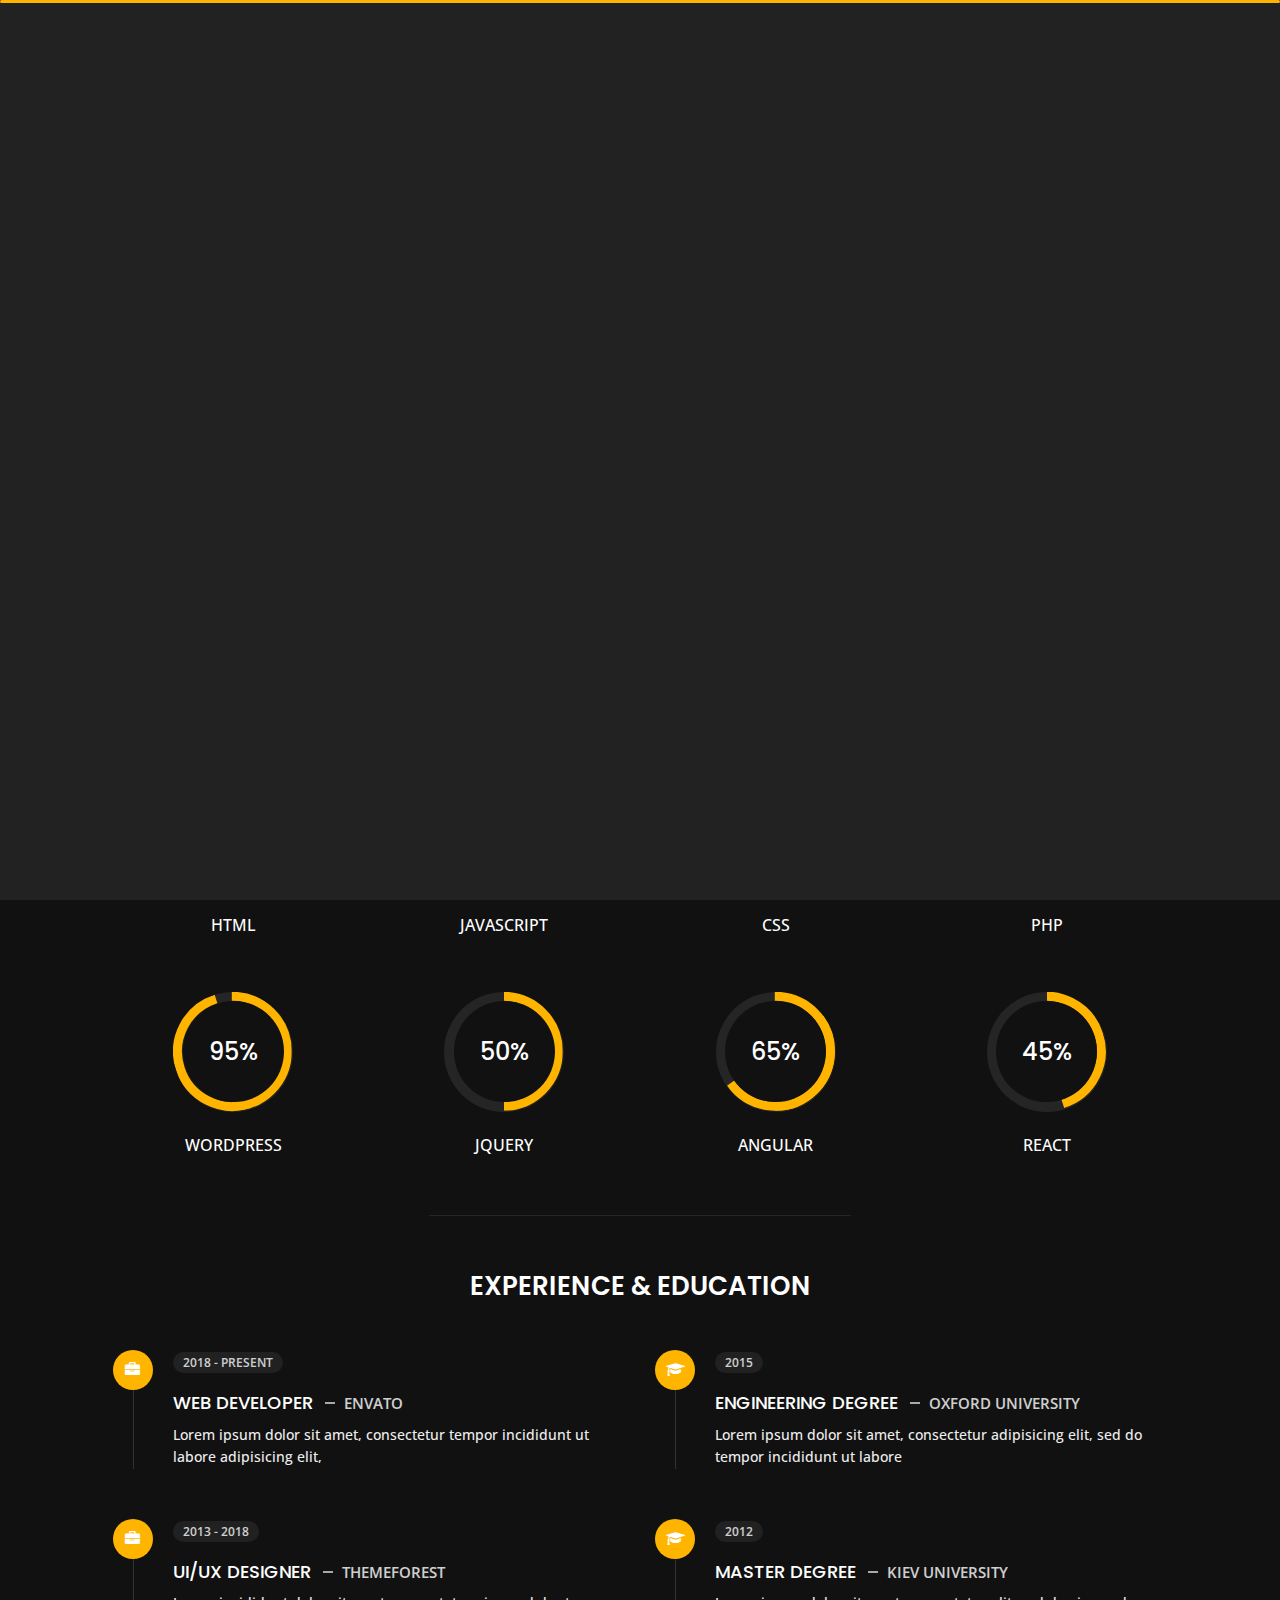
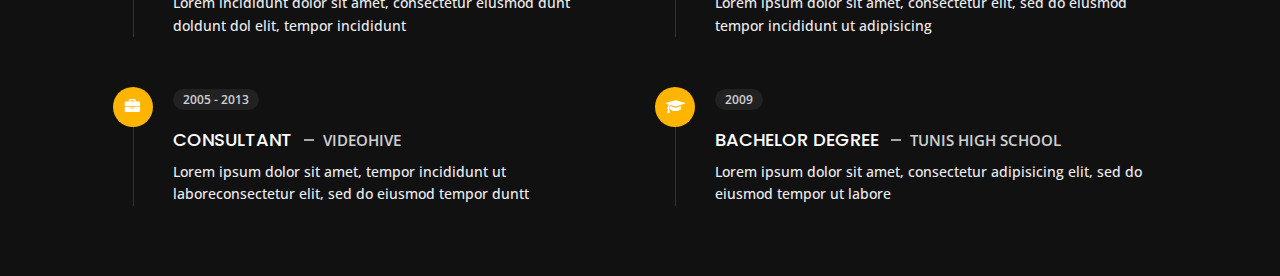
==== about.html @ 6a2c7596 "Add files via upload" ====
<!DOCTYPE html>
<html lang="en">


<head>
    <meta charset="utf-8">
    <title>About Personal Portfolio</title>
    <meta name="viewport" content="width=device-width, initial-scale=1">

    <!-- Template Google Fonts -->
    <link href="https://fonts.googleapis.com/css?family=Poppins:400,400i,500,500i,600,600i,700,700i,800,800i,900,900i" rel="stylesheet">
    <link href="https://fonts.googleapis.com/css?family=Open+Sans:300,400,400i,600,600i,700" rel="stylesheet">

    <!-- Template CSS Files -->
    <link href="css/bootstrap.min.css" rel="stylesheet">
    <link href="css/preloader.min.css" rel="stylesheet">
    <link href="css/circle.css" rel="stylesheet">
    <link href="css/font-awesome.min.css" rel="stylesheet">
    <link href="css/fm.revealator.jquery.min.css" rel="stylesheet">
    <link href="css/style.css" rel="stylesheet">

    <!-- CSS Skin File -->
    <link href="css/skins/yellow.css" rel="stylesheet">

    <!-- Live Style Switcher - demo only -->
    <link rel="alternate stylesheet" type="text/css" title="blue" href="css/skins/blue.css" />
    <link rel="alternate stylesheet" type="text/css" title="green" href="css/skins/green.css" />
    <link rel="alternate stylesheet" type="text/css" title="yellow" href="css/skins/yellow.css" />
    <link rel="alternate stylesheet" type="text/css" title="blueviolet" href="css/skins/blueviolet.css" />
    <link rel="alternate stylesheet" type="text/css" title="goldenrod" href="css/skins/goldenrod.css" />
    <link rel="alternate stylesheet" type="text/css" title="magenta" href="css/skins/magenta.css" />
    <link rel="alternate stylesheet" type="text/css" title="orange" href="css/skins/orange.css" />
    <link rel="alternate stylesheet" type="text/css" title="purple" href="css/skins/purple.css" />
    <link rel="alternate stylesheet" type="text/css" title="red" href="css/skins/red.css" />
    <link rel="alternate stylesheet" type="text/css" title="yellowgreen" href="css/skins/yellowgreen.css" />
    <link rel="stylesheet" type="text/css" href="css/styleswitcher.css" />

    <!-- Modernizr JS File -->
    <script src="js/modernizr.custom.js"></script>
</head>

<body class="about">
<!-- Live Style Switcher Starts - demo only -->
<div id="switcher" class="">
    <div class="content-switcher">
        <h4>STYLE SWITCHER</h4>
        <ul>
            <li>
                <a href="#" onclick="setActiveStyleSheet('purple');" title="purple" class="color"><img src="img/styleswitcher/purple.png" alt="purple"/></a>
            </li>
            <li>
                <a href="#" onclick="setActiveStyleSheet('red');" title="red" class="color"><img src="img/styleswitcher/red.png" alt="red"/></a>
            </li>
            <li>
                <a href="#" onclick="setActiveStyleSheet('blueviolet');" title="blueviolet" class="color"><img src="img/styleswitcher/blueviolet.png" alt="blueviolet"/></a>
            </li>
            <li>
                <a href="#" onclick="setActiveStyleSheet('blue');" title="blue" class="color"><img src="img/styleswitcher/blue.png" alt="blue"/></a>
            </li>
            <li>
                <a href="#" onclick="setActiveStyleSheet('goldenrod');" title="goldenrod" class="color"><img src="img/styleswitcher/goldenrod.png" alt="goldenrod"/></a>
            </li>
            <li>
                <a href="#" onclick="setActiveStyleSheet('magenta');" title="magenta" class="color"><img src="img/styleswitcher/magenta.png" alt="magenta"/></a>
            </li>
            <li>
                <a href="#" onclick="setActiveStyleSheet('yellowgreen');" title="yellowgreen" class="color"><img src="img/styleswitcher/yellowgreen.png" alt="yellowgreen"/></a>
            </li>
            <li>
                <a href="#" onclick="setActiveStyleSheet('orange');" title="orange" class="color"><img src="img/styleswitcher/orange.png" alt="orange"/></a>
            </li>
            <li>
                <a href="#" onclick="setActiveStyleSheet('green');" title="green" class="color"><img src="img/styleswitcher/green.png" alt="green"/></a>
            </li>
            <li>
                <a href="#" onclick="setActiveStyleSheet('yellow');" title="yellow" class="color"><img src="img/styleswitcher/yellow.png" alt="yellow"/></a>
            </li>
        </ul>

        <div id="hideSwitcher">&times;</div>
    </div>

</div>
<div id="showSwitcher" class="styleSecondColor"><i class="fa fa-cog fa-spin"></i></div>
<!-- Live Style Switcher Ends - demo only -->
<!-- Header Starts -->
<header class="header" id="navbar-collapse-toggle">
    <!-- Fixed Navigation Starts -->
    <ul class="icon-menu d-none d-lg-block revealator-slideup revealator-once revealator-delay1">
        <li class="icon-box">
            <i class="fa fa-home"></i>
            <a href="index.html">
                <h2>Home</h2>
            </a>
        </li>
        <li class="icon-box active">
            <i class="fa fa-user"></i>
            <a href="about.html">
                <h2>About</h2>
            </a>
        </li>
        <li class="icon-box">
            <i class="fa fa-briefcase"></i>
            <a href="portfolio.html">
                <h2>Portfolio</h2>
            </a>
        </li>
        <li class="icon-box">
            <i class="fa fa-envelope-open"></i>
            <a href="contact.html">
                <h2>Contact</h2>
            </a>
        </li>
        <li class="icon-box">
            <i class="fa fa-comments"></i>
            <a href="blog.html">
                <h2>Blog</h2>
            </a>
        </li>
    </ul>
    <!-- Fixed Navigation Ends -->
    <!-- Mobile Menu Starts -->
    <nav role="navigation" class="d-block d-lg-none">
        <div id="menuToggle">
            <input type="checkbox" />
            <span></span>
            <span></span>
            <span></span>
            <ul class="list-unstyled" id="menu">
                <li><a href="index.html"><i class="fa fa-home"></i><span>Home</span></a></li>
                <li class="active"><a href="about.html"><i class="fa fa-user"></i><span>About</span></a></li>
                <li><a href="portfolio.html"><i class="fa fa-folder-open"></i><span>Portfolio</span></a></li>
                <li><a href="contact.html"><i class="fa fa-envelope-open"></i><span>Contact</span></a></li>
                <li><a href="blog.html"><i class="fa fa-comments"></i><span>Blog</span></a></li>
            </ul>
        </div>
    </nav>
    <!-- Mobile Menu Ends -->
</header>
<!-- Header Ends -->
<!-- Page Title Starts -->
<section class="title-section text-left text-sm-center revealator-slideup revealator-once revealator-delay1">
    <h1>ABOUT <span>ME</span></h1>
    <span class="title-bg">Resume</span>
</section>
<!-- Page Title Ends -->
<!-- Main Content Starts -->
<section class="main-content revealator-slideup revealator-once revealator-delay1">
    <div class="container">
        <div class="row">
            <!-- Personal Info Starts -->
            <div class="col-12 col-lg-5 col-xl-6">
                <div class="row">
                    <div class="col-12">
                        <h3 class="text-uppercase custom-title mb-0 ft-wt-600">personal infos</h3>
                    </div>
                    <div class="col-12 d-block d-sm-none">
                        <img src="img/img-mobile.jpg" class="img-fluid main-img-mobile" alt="my picture" />
                    </div>
                    <div class="col-6">
                        <ul class="about-list list-unstyled open-sans-font">
                            <li> <span class="title">first name :</span> <span class="value d-block d-sm-inline-block d-lg-block d-xl-inline-block">Steve</span> </li>
                            <li> <span class="title">last name :</span> <span class="value d-block d-sm-inline-block d-lg-block d-xl-inline-block">Milner</span> </li>
                            <li> <span class="title">Age :</span> <span class="value d-block d-sm-inline-block d-lg-block d-xl-inline-block">27 Years</span> </li>
                            <li> <span class="title">Nationality :</span> <span class="value d-block d-sm-inline-block d-lg-block d-xl-inline-block">Tunisian</span> </li>
                            <li> <span class="title">Freelance :</span> <span class="value d-block d-sm-inline-block d-lg-block d-xl-inline-block">Available</span> </li>
                        </ul>
                    </div>
                    <div class="col-6">
                        <ul class="about-list list-unstyled open-sans-font">
                            <li> <span class="title">Address :</span> <span class="value d-block d-sm-inline-block d-lg-block d-xl-inline-block">Tunis</span> </li>
                            <li> <span class="title">phone :</span> <span class="value d-block d-sm-inline-block d-lg-block d-xl-inline-block">+21621184010</span> </li>
                            <li> <span class="title">Email :</span> <span class="value d-block d-sm-inline-block d-lg-block d-xl-inline-block">you@mail.com</span> </li>
                            <li> <span class="title">Skype :</span> <span class="value d-block d-sm-inline-block d-lg-block d-xl-inline-block">steve.milner</span> </li>
                            <li> <span class="title">langages :</span> <span class="value d-block d-sm-inline-block d-lg-block d-xl-inline-block">French, English</span> </li>
                        </ul>
                    </div>
                    <div class="col-12 mt-3">
                        <a href="about.html" class="btn btn-download">Download CV</a>
                    </div>
                </div>
            </div>
            <!-- Personal Info Ends -->
            <!-- Boxes Starts -->
            <div class="col-12 col-lg-7 col-xl-6 mt-5 mt-lg-0">
                <div class="row">
                    <div class="col-6">
                        <div class="box-stats with-margin">
                            <h3 class="poppins-font position-relative">12</h3>
                            <p class="open-sans-font m-0 position-relative text-uppercase">years of <span class="d-block">experience</span></p>
                        </div>
                    </div>
                    <div class="col-6">
                        <div class="box-stats with-margin">
                            <h3 class="poppins-font position-relative">97</h3>
                            <p class="open-sans-font m-0 position-relative text-uppercase">completed <span class="d-block">projects</span></p>
                        </div>
                    </div>
                    <div class="col-6">
                        <div class="box-stats">
                            <h3 class="poppins-font position-relative">81</h3>
                            <p class="open-sans-font m-0 position-relative text-uppercase">Happy<span class="d-block">customers</span></p>
                        </div>
                    </div>
                    <div class="col-6">
                        <div class="box-stats">
                            <h3 class="poppins-font position-relative">53</h3>
                            <p class="open-sans-font m-0 position-relative text-uppercase">awards <span class="d-block">won</span></p>
                        </div>
                    </div>
                </div>
            </div>
            <!-- Boxes Ends -->
        </div>
        <hr class="separator">
        <!-- Skills Starts -->
        <div class="row">
            <div class="col-12">
                <h3 class="text-uppercase pb-4 pb-sm-5 mb-3 mb-sm-0 text-left text-sm-center custom-title ft-wt-600">My Skills</h3>
            </div>
            <div class="col-6 col-md-3 mb-3 mb-sm-5">
                <div class="c100 p25">
                    <span>25%</span>
                    <div class="slice">
                        <div class="bar"></div>
                        <div class="fill"></div>
                    </div>
                </div>
                <h6 class="text-uppercase open-sans-font text-center mt-2 mt-sm-4">html</h6>
            </div>
            <div class="col-6 col-md-3 mb-3 mb-sm-5">
                <div class="c100 p89">
                    <span>89%</span>
                    <div class="slice">
                        <div class="bar"></div>
                        <div class="fill"></div>
                    </div>
                </div>
                <h6 class="text-uppercase open-sans-font text-center mt-2 mt-sm-4">javascript</h6>
            </div>
            <div class="col-6 col-md-3 mb-3 mb-sm-5">
                <div class="c100 p70">
                    <span>70%</span>
                    <div class="slice">
                        <div class="bar"></div>
                        <div class="fill"></div>
                    </div>
                </div>
                <h6 class="text-uppercase open-sans-font text-center mt-2 mt-sm-4">css</h6>
            </div>
            <div class="col-6 col-md-3 mb-3 mb-sm-5">
                <div class="c100 p66">
                    <span>66%</span>
                    <div class="slice">
                        <div class="bar"></div>
                        <div class="fill"></div>
                    </div>
                </div>
                <h6 class="text-uppercase open-sans-font text-center mt-2 mt-sm-4">php</h6>
            </div>
            <div class="col-6 col-md-3 mb-3 mb-sm-5">
                <div class="c100 p95">
                    <span>95%</span>
                    <div class="slice">
                        <div class="bar"></div>
                        <div class="fill"></div>
                    </div>
                </div>
                <h6 class="text-uppercase open-sans-font text-center mt-2 mt-sm-4">wordpress</h6>
            </div>
            <div class="col-6 col-md-3 mb-3 mb-sm-5">
                <div class="c100 p50">
                    <span>50%</span>
                    <div class="slice">
                        <div class="bar"></div>
                        <div class="fill"></div>
                    </div>
                </div>
                <h6 class="text-uppercase open-sans-font text-center mt-2 mt-sm-4">jquery</h6>
            </div>
            <div class="col-6 col-md-3 mb-3 mb-sm-5">
                <div class="c100 p65">
                    <span>65%</span>
                    <div class="slice">
                        <div class="bar"></div>
                        <div class="fill"></div>
                    </div>
                </div>
                <h6 class="text-uppercase open-sans-font text-center mt-2 mt-sm-4">angular</h6>
            </div>
            <div class="col-6 col-md-3 mb-3 mb-sm-5">
                <div class="c100 p45">
                    <span>45%</span>
                    <div class="slice">
                        <div class="bar"></div>
                        <div class="fill"></div>
                    </div>
                </div>
                <h6 class="text-uppercase open-sans-font text-center mt-2 mt-sm-4">react</h6>
            </div>
        </div>
        <!-- Skills Ends -->
        <hr class="separator mt-1">
        <!-- Experience & Education Starts -->
        <div class="row">
            <div class="col-12">
                <h3 class="text-uppercase pb-5 mb-0 text-left text-sm-center custom-title ft-wt-600">Experience <span>&</span> Education</h3>
            </div>
            <div class="col-lg-6 m-15px-tb">
                <div class="resume-box">
                    <ul>
                        <li>
                            <div class="icon">
                                <i class="fa fa-briefcase"></i>
                            </div>
                            <span class="time open-sans-font text-uppercase">2018 - Present</span>
                            <h5 class="poppins-font text-uppercase">Web Developer <span class="place open-sans-font">Envato</span></h5>
                            <p class="open-sans-font">Lorem ipsum dolor sit amet, consectetur tempor incididunt ut labore adipisicing elit, </p>
                        </li>
                        <li>
                            <div class="icon">
                                <i class="fa fa-briefcase"></i>
                            </div>
                            <span class="time open-sans-font text-uppercase">2013 - 2018</span>
                            <h5 class="poppins-font text-uppercase">UI/UX Designer <span class="place open-sans-font">Themeforest</span></h5>
                            <p class="open-sans-font">Lorem incididunt dolor sit amet, consectetur eiusmod dunt doldunt dol elit, tempor incididunt</p>
                        </li>
                        <li>
                            <div class="icon">
                                <i class="fa fa-briefcase"></i>
                            </div>
                            <span class="time open-sans-font text-uppercase">2005 - 2013</span>
                            <h5 class="poppins-font text-uppercase">Consultant <span class="place open-sans-font">Videohive</span></h5>
                            <p class="open-sans-font">Lorem ipsum dolor sit amet, tempor incididunt ut laboreconsectetur elit, sed do eiusmod tempor duntt</p>
                        </li>
                    </ul>
                </div>
            </div>
            <div class="col-lg-6 m-15px-tb">
                <div class="resume-box">
                    <ul>
                        <li>
                            <div class="icon">
                                <i class="fa fa-graduation-cap"></i>
                            </div>
                            <span class="time open-sans-font text-uppercase">2015</span>
                            <h5 class="poppins-font text-uppercase">Engineering Degree <span class="place open-sans-font">Oxford University</span></h5>
                            <p class="open-sans-font">Lorem ipsum dolor sit amet, consectetur adipisicing elit, sed do tempor incididunt ut labore</p>
                        </li>
                        <li>
                            <div class="icon">
                                <i class="fa fa-graduation-cap"></i>
                            </div>
                            <span class="time open-sans-font text-uppercase">2012</span>
                            <h5 class="poppins-font text-uppercase">Master Degree <span class="place open-sans-font">Kiev University</span></h5>
                            <p class="open-sans-font">Lorem ipsum dolor sit amet, consectetur elit, sed do eiusmod tempor incididunt ut adipisicing</p>
                        </li>
                        <li>
                            <div class="icon">
                                <i class="fa fa-graduation-cap"></i>
                            </div>
                            <span class="time open-sans-font text-uppercase">2009</span>
                            <h5 class="poppins-font text-uppercase">Bachelor Degree <span class="place open-sans-font">Tunis High School</span></h5>
                            <p class="open-sans-font">Lorem ipsum dolor sit amet, consectetur adipisicing elit, sed do eiusmod tempor ut labore</p>
                        </li>
                    </ul>
                </div>
            </div>
        </div>
        <!-- Experience & Education Ends -->
    </div>
</section>
<!-- Main Content Ends -->

<!-- Template JS Files -->
<script src="js/jquery-3.5.0.min.js"></script>
<script src="js/styleswitcher.js"></script>
<script src="js/preloader.min.js"></script>
<script src="js/fm.revealator.jquery.min.js"></script>
<script src="js/imagesloaded.pkgd.min.js"></script>
<script src="js/masonry.pkgd.min.js"></script>
<script src="js/classie.js"></script>
<script src="js/cbpGridGallery.js"></script>
<script src="js/jquery.hoverdir.js"></script>
<script src="js/popper.min.js"></script>
<script src="js/bootstrap.js"></script>
<script src="js/custom.js"></script>

</body>


</html>
---- css/preloader.min.css ----
.preloader{position:fixed;top:0;right:0;bottom:0;left:0;background-color:#111;transform-origin:bottom;z-index:111111}.preloader .black_wall{height:100%;background-color:#222;transform-origin:top;animation:preloader_slide 0.5s ease-in-out 0s 1 normal both}.preloader .loader{width:100%;height:3px;position:absolute;border-radius:2px;top:0;right:0;left:0;margin:auto;background-color:#FFC41F;transform-origin:left;animation:loader_running 3s ease-in-out 1s infinite normal both}.preloader.off{animation:preloader_slide 0.5s ease-in-out 0s 1 reverse both}@keyframes loader_running{0%{transform:scaleX(0);transform-origin:left}49%{transform:scaleX(1);transform-origin:left}50%{transform:scaleX(1);transform-origin:right}100%{transform-origin:right;transform:scaleX(0)}}@keyframes preloader_slide{from{transform:scaleY(0)}to{transform:scaleY(1)}}
---- css/circle.css ----
.rect-auto,
.c100.p51 .slice,
.c100.p52 .slice,
.c100.p53 .slice,
.c100.p54 .slice,
.c100.p55 .slice,
.c100.p56 .slice,
.c100.p57 .slice,
.c100.p58 .slice,
.c100.p59 .slice,
.c100.p60 .slice,
.c100.p61 .slice,
.c100.p62 .slice,
.c100.p63 .slice,
.c100.p64 .slice,
.c100.p65 .slice,
.c100.p66 .slice,
.c100.p67 .slice,
.c100.p68 .slice,
.c100.p69 .slice,
.c100.p70 .slice,
.c100.p71 .slice,
.c100.p72 .slice,
.c100.p73 .slice,
.c100.p74 .slice,
.c100.p75 .slice,
.c100.p76 .slice,
.c100.p77 .slice,
.c100.p78 .slice,
.c100.p79 .slice,
.c100.p80 .slice,
.c100.p81 .slice,
.c100.p82 .slice,
.c100.p83 .slice,
.c100.p84 .slice,
.c100.p85 .slice,
.c100.p86 .slice,
.c100.p87 .slice,
.c100.p88 .slice,
.c100.p89 .slice,
.c100.p90 .slice,
.c100.p91 .slice,
.c100.p92 .slice,
.c100.p93 .slice,
.c100.p94 .slice,
.c100.p95 .slice,
.c100.p96 .slice,
.c100.p97 .slice,
.c100.p98 .slice,
.c100.p99 .slice,
.c100.p100 .slice {
  clip: rect(auto, auto, auto, auto);
}
.pie,
.c100 .bar,
.c100.p51 .fill,
.c100.p52 .fill,
.c100.p53 .fill,
.c100.p54 .fill,
.c100.p55 .fill,
.c100.p56 .fill,
.c100.p57 .fill,
.c100.p58 .fill,
.c100.p59 .fill,
.c100.p60 .fill,
.c100.p61 .fill,
.c100.p62 .fill,
.c100.p63 .fill,
.c100.p64 .fill,
.c100.p65 .fill,
.c100.p66 .fill,
.c100.p67 .fill,
.c100.p68 .fill,
.c100.p69 .fill,
.c100.p70 .fill,
.c100.p71 .fill,
.c100.p72 .fill,
.c100.p73 .fill,
.c100.p74 .fill,
.c100.p75 .fill,
.c100.p76 .fill,
.c100.p77 .fill,
.c100.p78 .fill,
.c100.p79 .fill,
.c100.p80 .fill,
.c100.p81 .fill,
.c100.p82 .fill,
.c100.p83 .fill,
.c100.p84 .fill,
.c100.p85 .fill,
.c100.p86 .fill,
.c100.p87 .fill,
.c100.p88 .fill,
.c100.p89 .fill,
.c100.p90 .fill,
.c100.p91 .fill,
.c100.p92 .fill,
.c100.p93 .fill,
.c100.p94 .fill,
.c100.p95 .fill,
.c100.p96 .fill,
.c100.p97 .fill,
.c100.p98 .fill,
.c100.p99 .fill,
.c100.p100 .fill {
  position: absolute;
  border: 0.08em solid #307bbb;
  width: 0.84em;
  height: 0.84em;
  clip: rect(0em, 0.5em, 1em, 0em);
  border-radius: 50%;
  -webkit-transform: rotate(0deg);
  -moz-transform: rotate(0deg);
  -ms-transform: rotate(0deg);
  -o-transform: rotate(0deg);
  transform: rotate(0deg);
}
.pie-fill,
.c100.p51 .bar:after,
.c100.p51 .fill,
.c100.p52 .bar:after,
.c100.p52 .fill,
.c100.p53 .bar:after,
.c100.p53 .fill,
.c100.p54 .bar:after,
.c100.p54 .fill,
.c100.p55 .bar:after,
.c100.p55 .fill,
.c100.p56 .bar:after,
.c100.p56 .fill,
.c100.p57 .bar:after,
.c100.p57 .fill,
.c100.p58 .bar:after,
.c100.p58 .fill,
.c100.p59 .bar:after,
.c100.p59 .fill,
.c100.p60 .bar:after,
.c100.p60 .fill,
.c100.p61 .bar:after,
.c100.p61 .fill,
.c100.p62 .bar:after,
.c100.p62 .fill,
.c100.p63 .bar:after,
.c100.p63 .fill,
.c100.p64 .bar:after,
.c100.p64 .fill,
.c100.p65 .bar:after,
.c100.p65 .fill,
.c100.p66 .bar:after,
.c100.p66 .fill,
.c100.p67 .bar:after,
.c100.p67 .fill,
.c100.p68 .bar:after,
.c100.p68 .fill,
.c100.p69 .bar:after,
.c100.p69 .fill,
.c100.p70 .bar:after,
.c100.p70 .fill,
.c100.p71 .bar:after,
.c100.p71 .fill,
.c100.p72 .bar:after,
.c100.p72 .fill,
.c100.p73 .bar:after,
.c100.p73 .fill,
.c100.p74 .bar:after,
.c100.p74 .fill,
.c100.p75 .bar:after,
.c100.p75 .fill,
.c100.p76 .bar:after,
.c100.p76 .fill,
.c100.p77 .bar:after,
.c100.p77 .fill,
.c100.p78 .bar:after,
.c100.p78 .fill,
.c100.p79 .bar:after,
.c100.p79 .fill,
.c100.p80 .bar:after,
.c100.p80 .fill,
.c100.p81 .bar:after,
.c100.p81 .fill,
.c100.p82 .bar:after,
.c100.p82 .fill,
.c100.p83 .bar:after,
.c100.p83 .fill,
.c100.p84 .bar:after,
.c100.p84 .fill,
.c100.p85 .bar:after,
.c100.p85 .fill,
.c100.p86 .bar:after,
.c100.p86 .fill,
.c100.p87 .bar:after,
.c100.p87 .fill,
.c100.p88 .bar:after,
.c100.p88 .fill,
.c100.p89 .bar:after,
.c100.p89 .fill,
.c100.p90 .bar:after,
.c100.p90 .fill,
.c100.p91 .bar:after,
.c100.p91 .fill,
.c100.p92 .bar:after,
.c100.p92 .fill,
.c100.p93 .bar:after,
.c100.p93 .fill,
.c100.p94 .bar:after,
.c100.p94 .fill,
.c100.p95 .bar:after,
.c100.p95 .fill,
.c100.p96 .bar:after,
.c100.p96 .fill,
.c100.p97 .bar:after,
.c100.p97 .fill,
.c100.p98 .bar:after,
.c100.p98 .fill,
.c100.p99 .bar:after,
.c100.p99 .fill,
.c100.p100 .bar:after,
.c100.p100 .fill {
  -webkit-transform: rotate(180deg);
  -moz-transform: rotate(180deg);
  -ms-transform: rotate(180deg);
  -o-transform: rotate(180deg);
  transform: rotate(180deg);
}
.c100 {
  position: relative;
  font-size: 120px;
  width: 1em;
  height: 1em;
  border-radius: 50%;
  float: left;
  margin: 0 0.1em 0.1em 0;
  background-color: #cccccc;
}
.c100 *,
.c100 *:before,
.c100 *:after {
  -webkit-box-sizing: content-box;
  -moz-box-sizing: content-box;
  box-sizing: content-box;
}
.c100.center {
  float: none;
  margin: 0 auto;
}
.c100.big {
  font-size: 240px;
}
.c100.small {
  font-size: 80px;
}
.c100 > span {
  position: absolute;
  width: 100%;
  z-index: 1;
  left: 0;
  top: 0;
  width: 5em;
  line-height: 5em;
  font-size: 0.2em;
  color: #cccccc;
  display: block;
  text-align: center;
  white-space: nowrap;
  -webkit-transition-property: all;
  -moz-transition-property: all;
  -o-transition-property: all;
  transition-property: all;
  -webkit-transition-duration: 0.2s;
  -moz-transition-duration: 0.2s;
  -o-transition-duration: 0.2s;
  transition-duration: 0.2s;
  -webkit-transition-timing-function: ease-out;
  -moz-transition-timing-function: ease-out;
  -o-transition-timing-function: ease-out;
  transition-timing-function: ease-out;
}
.c100:after {
  position: absolute;
  top: 0.08em;
  left: 0.08em;
  display: block;
  content: " ";
  border-radius: 50%;
  background-color: #f5f5f5;
  width: 0.84em;
  height: 0.84em;
  -webkit-transition-property: all;
  -moz-transition-property: all;
  -o-transition-property: all;
  transition-property: all;
  -webkit-transition-duration: 0.2s;
  -moz-transition-duration: 0.2s;
  -o-transition-duration: 0.2s;
  transition-duration: 0.2s;
  -webkit-transition-timing-function: ease-in;
  -moz-transition-timing-function: ease-in;
  -o-transition-timing-function: ease-in;
  transition-timing-function: ease-in;
}
.c100 .slice {
  position: absolute;
  width: 1em;
  height: 1em;
  clip: rect(0em, 1em, 1em, 0.5em);
}
.c100.p1 .bar {
  -webkit-transform: rotate(3.6deg);
  -moz-transform: rotate(3.6deg);
  -ms-transform: rotate(3.6deg);
  -o-transform: rotate(3.6deg);
  transform: rotate(3.6deg);
}
.c100.p2 .bar {
  -webkit-transform: rotate(7.2deg);
  -moz-transform: rotate(7.2deg);
  -ms-transform: rotate(7.2deg);
  -o-transform: rotate(7.2deg);
  transform: rotate(7.2deg);
}
.c100.p3 .bar {
  -webkit-transform: rotate(10.8deg);
  -moz-transform: rotate(10.8deg);
  -ms-transform: rotate(10.8deg);
  -o-transform: rotate(10.8deg);
  transform: rotate(10.8deg);
}
.c100.p4 .bar {
  -webkit-transform: rotate(14.4deg);
  -moz-transform: rotate(14.4deg);
  -ms-transform: rotate(14.4deg);
  -o-transform: rotate(14.4deg);
  transform: rotate(14.4deg);
}
.c100.p5 .bar {
  -webkit-transform: rotate(18deg);
  -moz-transform: rotate(18deg);
  -ms-transform: rotate(18deg);
  -o-transform: rotate(18deg);
  transform: rotate(18deg);
}
.c100.p6 .bar {
  -webkit-transform: rotate(21.6deg);
  -moz-transform: rotate(21.6deg);
  -ms-transform: rotate(21.6deg);
  -o-transform: rotate(21.6deg);
  transform: rotate(21.6deg);
}
.c100.p7 .bar {
  -webkit-transform: rotate(25.2deg);
  -moz-transform: rotate(25.2deg);
  -ms-transform: rotate(25.2deg);
  -o-transform: rotate(25.2deg);
  transform: rotate(25.2deg);
}
.c100.p8 .bar {
  -webkit-transform: rotate(28.8deg);
  -moz-transform: rotate(28.8deg);
  -ms-transform: rotate(28.8deg);
  -o-transform: rotate(28.8deg);
  transform: rotate(28.8deg);
}
.c100.p9 .bar {
  -webkit-transform: rotate(32.4deg);
  -moz-transform: rotate(32.4deg);
  -ms-transform: rotate(32.4deg);
  -o-transform: rotate(32.4deg);
  transform: rotate(32.4deg);
}
.c100.p10 .bar {
  -webkit-transform: rotate(36deg);
  -moz-transform: rotate(36deg);
  -ms-transform: rotate(36deg);
  -o-transform: rotate(36deg);
  transform: rotate(36deg);
}
.c100.p11 .bar {
  -webkit-transform: rotate(39.6deg);
  -moz-transform: rotate(39.6deg);
  -ms-transform: rotate(39.6deg);
  -o-transform: rotate(39.6deg);
  transform: rotate(39.6deg);
}
.c100.p12 .bar {
  -webkit-transform: rotate(43.2deg);
  -moz-transform: rotate(43.2deg);
  -ms-transform: rotate(43.2deg);
  -o-transform: rotate(43.2deg);
  transform: rotate(43.2deg);
}
.c100.p13 .bar {
  -webkit-transform: rotate(46.800000000000004deg);
  -moz-transform: rotate(46.800000000000004deg);
  -ms-transform: rotate(46.800000000000004deg);
  -o-transform: rotate(46.800000000000004deg);
  transform: rotate(46.800000000000004deg);
}
.c100.p14 .bar {
  -webkit-transform: rotate(50.4deg);
  -moz-transform: rotate(50.4deg);
  -ms-transform: rotate(50.4deg);
  -o-transform: rotate(50.4deg);
  transform: rotate(50.4deg);
}
.c100.p15 .bar {
  -webkit-transform: rotate(54deg);
  -moz-transform: rotate(54deg);
  -ms-transform: rotate(54deg);
  -o-transform: rotate(54deg);
  transform: rotate(54deg);
}
.c100.p16 .bar {
  -webkit-transform: rotate(57.6deg);
  -moz-transform: rotate(57.6deg);
  -ms-transform: rotate(57.6deg);
  -o-transform: rotate(57.6deg);
  transform: rotate(57.6deg);
}
.c100.p17 .bar {
  -webkit-transform: rotate(61.2deg);
  -moz-transform: rotate(61.2deg);
  -ms-transform: rotate(61.2deg);
  -o-transform: rotate(61.2deg);
  transform: rotate(61.2deg);
}
.c100.p18 .bar {
  -webkit-transform: rotate(64.8deg);
  -moz-transform: rotate(64.8deg);
  -ms-transform: rotate(64.8deg);
  -o-transform: rotate(64.8deg);
  transform: rotate(64.8deg);
}
.c100.p19 .bar {
  -webkit-transform: rotate(68.4deg);
  -moz-transform: rotate(68.4deg);
  -ms-transform: rotate(68.4deg);
  -o-transform: rotate(68.4deg);
  transform: rotate(68.4deg);
}
.c100.p20 .bar {
  -webkit-transform: rotate(72deg);
  -moz-transform: rotate(72deg);
  -ms-transform: rotate(72deg);
  -o-transform: rotate(72deg);
  transform: rotate(72deg);
}
.c100.p21 .bar {
  -webkit-transform: rotate(75.60000000000001deg);
  -moz-transform: rotate(75.60000000000001deg);
  -ms-transform: rotate(75.60000000000001deg);
  -o-transform: rotate(75.60000000000001deg);
  transform: rotate(75.60000000000001deg);
}
.c100.p22 .bar {
  -webkit-transform: rotate(79.2deg);
  -moz-transform: rotate(79.2deg);
  -ms-transform: rotate(79.2deg);
  -o-transform: rotate(79.2deg);
  transform: rotate(79.2deg);
}
.c100.p23 .bar {
  -webkit-transform: rotate(82.8deg);
  -moz-transform: rotate(82.8deg);
  -ms-transform: rotate(82.8deg);
  -o-transform: rotate(82.8deg);
  transform: rotate(82.8deg);
}
.c100.p24 .bar {
  -webkit-transform: rotate(86.4deg);
  -moz-transform: rotate(86.4deg);
  -ms-transform: rotate(86.4deg);
  -o-transform: rotate(86.4deg);
  transform: rotate(86.4deg);
}
.c100.p25 .bar {
  -webkit-transform: rotate(90deg);
  -moz-transform: rotate(90deg);
  -ms-transform: rotate(90deg);
  -o-transform: rotate(90deg);
  transform: rotate(90deg);
}
.c100.p26 .bar {
  -webkit-transform: rotate(93.60000000000001deg);
  -moz-transform: rotate(93.60000000000001deg);
  -ms-transform: rotate(93.60000000000001deg);
  -o-transform: rotate(93.60000000000001deg);
  transform: rotate(93.60000000000001deg);
}
.c100.p27 .bar {
  -webkit-transform: rotate(97.2deg);
  -moz-transform: rotate(97.2deg);
  -ms-transform: rotate(97.2deg);
  -o-transform: rotate(97.2deg);
  transform: rotate(97.2deg);
}
.c100.p28 .bar {
  -webkit-transform: rotate(100.8deg);
  -moz-transform: rotate(100.8deg);
  -ms-transform: rotate(100.8deg);
  -o-transform: rotate(100.8deg);
  transform: rotate(100.8deg);
}
.c100.p29 .bar {
  -webkit-transform: rotate(104.4deg);
  -moz-transform: rotate(104.4deg);
  -ms-transform: rotate(104.4deg);
  -o-transform: rotate(104.4deg);
  transform: rotate(104.4deg);
}
.c100.p30 .bar {
  -webkit-transform: rotate(108deg);
  -moz-transform: rotate(108deg);
  -ms-transform: rotate(108deg);
  -o-transform: rotate(108deg);
  transform: rotate(108deg);
}
.c100.p31 .bar {
  -webkit-transform: rotate(111.60000000000001deg);
  -moz-transform: rotate(111.60000000000001deg);
  -ms-transform: rotate(111.60000000000001deg);
  -o-transform: rotate(111.60000000000001deg);
  transform: rotate(111.60000000000001deg);
}
.c100.p32 .bar {
  -webkit-transform: rotate(115.2deg);
  -moz-transform: rotate(115.2deg);
  -ms-transform: rotate(115.2deg);
  -o-transform: rotate(115.2deg);
  transform: rotate(115.2deg);
}
.c100.p33 .bar {
  -webkit-transform: rotate(118.8deg);
  -moz-transform: rotate(118.8deg);
  -ms-transform: rotate(118.8deg);
  -o-transform: rotate(118.8deg);
  transform: rotate(118.8deg);
}
.c100.p34 .bar {
  -webkit-transform: rotate(122.4deg);
  -moz-transform: rotate(122.4deg);
  -ms-transform: rotate(122.4deg);
  -o-transform: rotate(122.4deg);
  transform: rotate(122.4deg);
}
.c100.p35 .bar {
  -webkit-transform: rotate(126deg);
  -moz-transform: rotate(126deg);
  -ms-transform: rotate(126deg);
  -o-transform: rotate(126deg);
  transform: rotate(126deg);
}
.c100.p36 .bar {
  -webkit-transform: rotate(129.6deg);
  -moz-transform: rotate(129.6deg);
  -ms-transform: rotate(129.6deg);
  -o-transform: rotate(129.6deg);
  transform: rotate(129.6deg);
}
.c100.p37 .bar {
  -webkit-transform: rotate(133.20000000000002deg);
  -moz-transform: rotate(133.20000000000002deg);
  -ms-transform: rotate(133.20000000000002deg);
  -o-transform: rotate(133.20000000000002deg);
  transform: rotate(133.20000000000002deg);
}
.c100.p38 .bar {
  -webkit-transform: rotate(136.8deg);
  -moz-transform: rotate(136.8deg);
  -ms-transform: rotate(136.8deg);
  -o-transform: rotate(136.8deg);
  transform: rotate(136.8deg);
}
.c100.p39 .bar {
  -webkit-transform: rotate(140.4deg);
  -moz-transform: rotate(140.4deg);
  -ms-transform: rotate(140.4deg);
  -o-transform: rotate(140.4deg);
  transform: rotate(140.4deg);
}
.c100.p40 .bar {
  -webkit-transform: rotate(144deg);
  -moz-transform: rotate(144deg);
  -ms-transform: rotate(144deg);
  -o-transform: rotate(144deg);
  transform: rotate(144deg);
}
.c100.p41 .bar {
  -webkit-transform: rotate(147.6deg);
  -moz-transform: rotate(147.6deg);
  -ms-transform: rotate(147.6deg);
  -o-transform: rotate(147.6deg);
  transform: rotate(147.6deg);
}
.c100.p42 .bar {
  -webkit-transform: rotate(151.20000000000002deg);
  -moz-transform: rotate(151.20000000000002deg);
  -ms-transform: rotate(151.20000000000002deg);
  -o-transform: rotate(151.20000000000002deg);
  transform: rotate(151.20000000000002deg);
}
.c100.p43 .bar {
  -webkit-transform: rotate(154.8deg);
  -moz-transform: rotate(154.8deg);
  -ms-transform: rotate(154.8deg);
  -o-transform: rotate(154.8deg);
  transform: rotate(154.8deg);
}
.c100.p44 .bar {
  -webkit-transform: rotate(158.4deg);
  -moz-transform: rotate(158.4deg);
  -ms-transform: rotate(158.4deg);
  -o-transform: rotate(158.4deg);
  transform: rotate(158.4deg);
}
.c100.p45 .bar {
  -webkit-transform: rotate(162deg);
  -moz-transform: rotate(162deg);
  -ms-transform: rotate(162deg);
  -o-transform: rotate(162deg);
  transform: rotate(162deg);
}
.c100.p46 .bar {
  -webkit-transform: rotate(165.6deg);
  -moz-transform: rotate(165.6deg);
  -ms-transform: rotate(165.6deg);
  -o-transform: rotate(165.6deg);
  transform: rotate(165.6deg);
}
.c100.p47 .bar {
  -webkit-transform: rotate(169.20000000000002deg);
  -moz-transform: rotate(169.20000000000002deg);
  -ms-transform: rotate(169.20000000000002deg);
  -o-transform: rotate(169.20000000000002deg);
  transform: rotate(169.20000000000002deg);
}
.c100.p48 .bar {
  -webkit-transform: rotate(172.8deg);
  -moz-transform: rotate(172.8deg);
  -ms-transform: rotate(172.8deg);
  -o-transform: rotate(172.8deg);
  transform: rotate(172.8deg);
}
.c100.p49 .bar {
  -webkit-transform: rotate(176.4deg);
  -moz-transform: rotate(176.4deg);
  -ms-transform: rotate(176.4deg);
  -o-transform: rotate(176.4deg);
  transform: rotate(176.4deg);
}
.c100.p50 .bar {
  -webkit-transform: rotate(180deg);
  -moz-transform: rotate(180deg);
  -ms-transform: rotate(180deg);
  -o-transform: rotate(180deg);
  transform: rotate(180deg);
}
.c100.p51 .bar {
  -webkit-transform: rotate(183.6deg);
  -moz-transform: rotate(183.6deg);
  -ms-transform: rotate(183.6deg);
  -o-transform: rotate(183.6deg);
  transform: rotate(183.6deg);
}
.c100.p52 .bar {
  -webkit-transform: rotate(187.20000000000002deg);
  -moz-transform: rotate(187.20000000000002deg);
  -ms-transform: rotate(187.20000000000002deg);
  -o-transform: rotate(187.20000000000002deg);
  transform: rotate(187.20000000000002deg);
}
.c100.p53 .bar {
  -webkit-transform: rotate(190.8deg);
  -moz-transform: rotate(190.8deg);
  -ms-transform: rotate(190.8deg);
  -o-transform: rotate(190.8deg);
  transform: rotate(190.8deg);
}
.c100.p54 .bar {
  -webkit-transform: rotate(194.4deg);
  -moz-transform: rotate(194.4deg);
  -ms-transform: rotate(194.4deg);
  -o-transform: rotate(194.4deg);
  transform: rotate(194.4deg);
}
.c100.p55 .bar {
  -webkit-transform: rotate(198deg);
  -moz-transform: rotate(198deg);
  -ms-transform: rotate(198deg);
  -o-transform: rotate(198deg);
  transform: rotate(198deg);
}
.c100.p56 .bar {
  -webkit-transform: rotate(201.6deg);
  -moz-transform: rotate(201.6deg);
  -ms-transform: rotate(201.6deg);
  -o-transform: rotate(201.6deg);
  transform: rotate(201.6deg);
}
.c100.p57 .bar {
  -webkit-transform: rotate(205.20000000000002deg);
  -moz-transform: rotate(205.20000000000002deg);
  -ms-transform: rotate(205.20000000000002deg);
  -o-transform: rotate(205.20000000000002deg);
  transform: rotate(205.20000000000002deg);
}
.c100.p58 .bar {
  -webkit-transform: rotate(208.8deg);
  -moz-transform: rotate(208.8deg);
  -ms-transform: rotate(208.8deg);
  -o-transform: rotate(208.8deg);
  transform: rotate(208.8deg);
}
.c100.p59 .bar {
  -webkit-transform: rotate(212.4deg);
  -moz-transform: rotate(212.4deg);
  -ms-transform: rotate(212.4deg);
  -o-transform: rotate(212.4deg);
  transform: rotate(212.4deg);
}
.c100.p60 .bar {
  -webkit-transform: rotate(216deg);
  -moz-transform: rotate(216deg);
  -ms-transform: rotate(216deg);
  -o-transform: rotate(216deg);
  transform: rotate(216deg);
}
.c100.p61 .bar {
  -webkit-transform: rotate(219.6deg);
  -moz-transform: rotate(219.6deg);
  -ms-transform: rotate(219.6deg);
  -o-transform: rotate(219.6deg);
  transform: rotate(219.6deg);
}
.c100.p62 .bar {
  -webkit-transform: rotate(223.20000000000002deg);
  -moz-transform: rotate(223.20000000000002deg);
  -ms-transform: rotate(223.20000000000002deg);
  -o-transform: rotate(223.20000000000002deg);
  transform: rotate(223.20000000000002deg);
}
.c100.p63 .bar {
  -webkit-transform: rotate(226.8deg);
  -moz-transform: rotate(226.8deg);
  -ms-transform: rotate(226.8deg);
  -o-transform: rotate(226.8deg);
  transform: rotate(226.8deg);
}
.c100.p64 .bar {
  -webkit-transform: rotate(230.4deg);
  -moz-transform: rotate(230.4deg);
  -ms-transform: rotate(230.4deg);
  -o-transform: rotate(230.4deg);
  transform: rotate(230.4deg);
}
.c100.p65 .bar {
  -webkit-transform: rotate(234deg);
  -moz-transform: rotate(234deg);
  -ms-transform: rotate(234deg);
  -o-transform: rotate(234deg);
  transform: rotate(234deg);
}
.c100.p66 .bar {
  -webkit-transform: rotate(237.6deg);
  -moz-transform: rotate(237.6deg);
  -ms-transform: rotate(237.6deg);
  -o-transform: rotate(237.6deg);
  transform: rotate(237.6deg);
}
.c100.p67 .bar {
  -webkit-transform: rotate(241.20000000000002deg);
  -moz-transform: rotate(241.20000000000002deg);
  -ms-transform: rotate(241.20000000000002deg);
  -o-transform: rotate(241.20000000000002deg);
  transform: rotate(241.20000000000002deg);
}
.c100.p68 .bar {
  -webkit-transform: rotate(244.8deg);
  -moz-transform: rotate(244.8deg);
  -ms-transform: rotate(244.8deg);
  -o-transform: rotate(244.8deg);
  transform: rotate(244.8deg);
}
.c100.p69 .bar {
  -webkit-transform: rotate(248.4deg);
  -moz-transform: rotate(248.4deg);
  -ms-transform: rotate(248.4deg);
  -o-transform: rotate(248.4deg);
  transform: rotate(248.4deg);
}
.c100.p70 .bar {
  -webkit-transform: rotate(252deg);
  -moz-transform: rotate(252deg);
  -ms-transform: rotate(252deg);
  -o-transform: rotate(252deg);
  transform: rotate(252deg);
}
.c100.p71 .bar {
  -webkit-transform: rotate(255.6deg);
  -moz-transform: rotate(255.6deg);
  -ms-transform: rotate(255.6deg);
  -o-transform: rotate(255.6deg);
  transform: rotate(255.6deg);
}
.c100.p72 .bar {
  -webkit-transform: rotate(259.2deg);
  -moz-transform: rotate(259.2deg);
  -ms-transform: rotate(259.2deg);
  -o-transform: rotate(259.2deg);
  transform: rotate(259.2deg);
}
.c100.p73 .bar {
  -webkit-transform: rotate(262.8deg);
  -moz-transform: rotate(262.8deg);
  -ms-transform: rotate(262.8deg);
  -o-transform: rotate(262.8deg);
  transform: rotate(262.8deg);
}
.c100.p74 .bar {
  -webkit-transform: rotate(266.40000000000003deg);
  -moz-transform: rotate(266.40000000000003deg);
  -ms-transform: rotate(266.40000000000003deg);
  -o-transform: rotate(266.40000000000003deg);
  transform: rotate(266.40000000000003deg);
}
.c100.p75 .bar {
  -webkit-transform: rotate(270deg);
  -moz-transform: rotate(270deg);
  -ms-transform: rotate(270deg);
  -o-transform: rotate(270deg);
  transform: rotate(270deg);
}
.c100.p76 .bar {
  -webkit-transform: rotate(273.6deg);
  -moz-transform: rotate(273.6deg);
  -ms-transform: rotate(273.6deg);
  -o-transform: rotate(273.6deg);
  transform: rotate(273.6deg);
}
.c100.p77 .bar {
  -webkit-transform: rotate(277.2deg);
  -moz-transform: rotate(277.2deg);
  -ms-transform: rotate(277.2deg);
  -o-transform: rotate(277.2deg);
  transform: rotate(277.2deg);
}
.c100.p78 .bar {
  -webkit-transform: rotate(280.8deg);
  -moz-transform: rotate(280.8deg);
  -ms-transform: rotate(280.8deg);
  -o-transform: rotate(280.8deg);
  transform: rotate(280.8deg);
}
.c100.p79 .bar {
  -webkit-transform: rotate(284.40000000000003deg);
  -moz-transform: rotate(284.40000000000003deg);
  -ms-transform: rotate(284.40000000000003deg);
  -o-transform: rotate(284.40000000000003deg);
  transform: rotate(284.40000000000003deg);
}
.c100.p80 .bar {
  -webkit-transform: rotate(288deg);
  -moz-transform: rotate(288deg);
  -ms-transform: rotate(288deg);
  -o-transform: rotate(288deg);
  transform: rotate(288deg);
}
.c100.p81 .bar {
  -webkit-transform: rotate(291.6deg);
  -moz-transform: rotate(291.6deg);
  -ms-transform: rotate(291.6deg);
  -o-transform: rotate(291.6deg);
  transform: rotate(291.6deg);
}
.c100.p82 .bar {
  -webkit-transform: rotate(295.2deg);
  -moz-transform: rotate(295.2deg);
  -ms-transform: rotate(295.2deg);
  -o-transform: rotate(295.2deg);
  transform: rotate(295.2deg);
}
.c100.p83 .bar {
  -webkit-transform: rotate(298.8deg);
  -moz-transform: rotate(298.8deg);
  -ms-transform: rotate(298.8deg);
  -o-transform: rotate(298.8deg);
  transform: rotate(298.8deg);
}
.c100.p84 .bar {
  -webkit-transform: rotate(302.40000000000003deg);
  -moz-transform: rotate(302.40000000000003deg);
  -ms-transform: rotate(302.40000000000003deg);
  -o-transform: rotate(302.40000000000003deg);
  transform: rotate(302.40000000000003deg);
}
.c100.p85 .bar {
  -webkit-transform: rotate(306deg);
  -moz-transform: rotate(306deg);
  -ms-transform: rotate(306deg);
  -o-transform: rotate(306deg);
  transform: rotate(306deg);
}
.c100.p86 .bar {
  -webkit-transform: rotate(309.6deg);
  -moz-transform: rotate(309.6deg);
  -ms-transform: rotate(309.6deg);
  -o-transform: rotate(309.6deg);
  transform: rotate(309.6deg);
}
.c100.p87 .bar {
  -webkit-transform: rotate(313.2deg);
  -moz-transform: rotate(313.2deg);
  -ms-transform: rotate(313.2deg);
  -o-transform: rotate(313.2deg);
  transform: rotate(313.2deg);
}
.c100.p88 .bar {
  -webkit-transform: rotate(316.8deg);
  -moz-transform: rotate(316.8deg);
  -ms-transform: rotate(316.8deg);
  -o-transform: rotate(316.8deg);
  transform: rotate(316.8deg);
}
.c100.p89 .bar {
  -webkit-transform: rotate(320.40000000000003deg);
  -moz-transform: rotate(320.40000000000003deg);
  -ms-transform: rotate(320.40000000000003deg);
  -o-transform: rotate(320.40000000000003deg);
  transform: rotate(320.40000000000003deg);
}
.c100.p90 .bar {
  -webkit-transform: rotate(324deg);
  -moz-transform: rotate(324deg);
  -ms-transform: rotate(324deg);
  -o-transform: rotate(324deg);
  transform: rotate(324deg);
}
.c100.p91 .bar {
  -webkit-transform: rotate(327.6deg);
  -moz-transform: rotate(327.6deg);
  -ms-transform: rotate(327.6deg);
  -o-transform: rotate(327.6deg);
  transform: rotate(327.6deg);
}
.c100.p92 .bar {
  -webkit-transform: rotate(331.2deg);
  -moz-transform: rotate(331.2deg);
  -ms-transform: rotate(331.2deg);
  -o-transform: rotate(331.2deg);
  transform: rotate(331.2deg);
}
.c100.p93 .bar {
  -webkit-transform: rotate(334.8deg);
  -moz-transform: rotate(334.8deg);
  -ms-transform: rotate(334.8deg);
  -o-transform: rotate(334.8deg);
  transform: rotate(334.8deg);
}
.c100.p94 .bar {
  -webkit-transform: rotate(338.40000000000003deg);
  -moz-transform: rotate(338.40000000000003deg);
  -ms-transform: rotate(338.40000000000003deg);
  -o-transform: rotate(338.40000000000003deg);
  transform: rotate(338.40000000000003deg);
}
.c100.p95 .bar {
  -webkit-transform: rotate(342deg);
  -moz-transform: rotate(342deg);
  -ms-transform: rotate(342deg);
  -o-transform: rotate(342deg);
  transform: rotate(342deg);
}
.c100.p96 .bar {
  -webkit-transform: rotate(345.6deg);
  -moz-transform: rotate(345.6deg);
  -ms-transform: rotate(345.6deg);
  -o-transform: rotate(345.6deg);
  transform: rotate(345.6deg);
}
.c100.p97 .bar {
  -webkit-transform: rotate(349.2deg);
  -moz-transform: rotate(349.2deg);
  -ms-transform: rotate(349.2deg);
  -o-transform: rotate(349.2deg);
  transform: rotate(349.2deg);
}
.c100.p98 .bar {
  -webkit-transform: rotate(352.8deg);
  -moz-transform: rotate(352.8deg);
  -ms-transform: rotate(352.8deg);
  -o-transform: rotate(352.8deg);
  transform: rotate(352.8deg);
}
.c100.p99 .bar {
  -webkit-transform: rotate(356.40000000000003deg);
  -moz-transform: rotate(356.40000000000003deg);
  -ms-transform: rotate(356.40000000000003deg);
  -o-transform: rotate(356.40000000000003deg);
  transform: rotate(356.40000000000003deg);
}
.c100.p100 .bar {
  -webkit-transform: rotate(360deg);
  -moz-transform: rotate(360deg);
  -ms-transform: rotate(360deg);
  -o-transform: rotate(360deg);
  transform: rotate(360deg);
}
.c100:hover {
  cursor: default;
}

.c100.dark {
  background-color: #777777;
}
.c100.dark .bar,
.c100.dark .fill {
  border-color: #c6ff00 !important;
}
.c100.dark > span {
  color: #777777;
}
.c100.dark:after {
  background-color: #666666;
}
.c100.dark:hover > span {
  color: #c6ff00;
}
.c100.green .bar,
.c100.green .fill {
  border-color: #4db53c !important;
}
.c100.green:hover > span {
  color: #4db53c;
}
.c100.green.dark .bar,
.c100.green.dark .fill {
  border-color: #5fd400 !important;
}
.c100.green.dark:hover > span {
  color: #5fd400;
}
.c100.orange .bar,
.c100.orange .fill {
  border-color: #dd9d22 !important;
}
.c100.orange:hover > span {
  color: #dd9d22;
}
.c100.orange.dark .bar,
.c100.orange.dark .fill {
  border-color: #e08833 !important;
}
.c100.orange.dark:hover > span {
  color: #e08833;
}
---- css/style.css ----
/*
Template Name: Tunis - Personal Portfolio
Author: celtano
Author URI: http://themeforest.net/user/celtano
Description: Tunis - Personal Portfolio
Version: 1.0
*/

/*------------------------------------------------------------------
[Table of contents]
	+ General
	    - Miscellaneous
		- Light Body
		- Buttons
		- Page Title
	+ Header
		- Desktop Navigation
		- Mobile Navigation
	+ Pages
		- Homepage
		+ About
		    - Personal Info List
			- Box Stats
			- Resume
			- Skills
		+ Portfolio
		    - Grid
		    + Slideshow
                - Embedded Videos
                - Carousel
                - Navigation
        + Contact
            - Left Side
            - Contact Form
		+ Blog
            - Latest Posts
            - Pagination
	- Responsive Design Styles
-------------------------------------------------------------------*/

/* [ GENERAL ] */
/*================================================== */

/*** Miscellaneous ***/

html {
  overflow-x: hidden;
  height: 100%;
}

body {
  font-family: 'Poppins', sans-serif;
  font-size: 15px;
  color: #fff;
  font-weight: 500;
  line-height: 1.6;
  position: relative;
  background-size: cover;
  background-position: center;
  height: 100%;
  width: 100%;
  background-color: #111;
}

.poppins-font {
  font-family: 'Poppins', sans-serif;
}

.open-sans-font {
  font-family: 'Open Sans', sans-serif;
}

hr.separator {
  border-top: 1px solid #252525;
  margin: 70px auto 55px;
  max-width: 40%;
}

.ft-wt-600 {
  font-weight: 600;
}

.mb-30 {
  margin-bottom: 30px;
}

.no-transform {
  transform: none !important;
}

.custom-title {
  padding-bottom: 22px;
  font-size: 26px;
}

/*** Light Body ***/

body.light {
  color: #666;
  background-color: #fff;
}

body.home.light .home-details h1 span {
  color: #666;
}

body.home.light .home-details h6 {
  color: #777;
}

body.home.light .bg {
  background-image: url(../img/light.jpg);
  background-size: cover;
  background-repeat: no-repeat;
  background-position: top;
  box-shadow: 0 0 7px rgba(0,0,0,.3);
}

body.light .preloader .black_wall {
  background-color: #eee;
}

body.light .preloader {
  background-color: #fff;
}

body.light .title-section h1 {
  color: #666;
}

body.light .title-bg {
  color: rgba(30, 37, 48, 0.07);
}

body.light.about .box-stats {
  border: 1px solid #ddd;
}

body.light.about .c100,
body.light.about .resume-box .time {
  background-color: #eee;
}

body.light.about .resume-box .time,
body.light.about .resume-box p {
  color: #666;
}

body.light.about .resume-box .place:before {
  background-color: #666;
}

body.light.about  .resume-box li:after {
  border-left: 1px solid #ddd;
}

body.light.about .c100 > span {
  color: #666;
}

body.light.about .c100:after {
  background-color: #fff;
}

body.light.portfolio .slideshow figure {
  background-color: #fff;
}

body.light.portfolio .slideshow ul > li:after {
  background: rgba(255,255,255,0.77);
}

body.light.portfolio .slideshow {
  background: rgba(0,0,0,0.7);
}

body.light.contact .contactform input[type=text],
body.light.contact .contactform input[type=email],
body.light.contact .contactform textarea {
  background-color: #fff;
  border: 1px solid #ddd;
  color: #666;
}

body.light.contact  ul.social li a {
  color: #666;
  background: #eee;
}

body.light.contact  ul.social li a:hover {
  color: #fff;
}

body.light.blog .post-content {
  background-color: #f2f2f2;
}

body.light.blog .post-content .entry-header h3 a {
  color: #666;
}

body.light.blog .page-link {
  color: #666;
  background-color: #eee;
  border: 1px solid #eee;
}

body.light.blog-post .meta {
  color: #888;
}

body.light.blog .page-item.active .page-link {
  color: #fff;
}

body.light hr.separator {
  border-top: 1px solid #ddd;
}

@media (min-width: 992px) {
  body.light .header ul.icon-menu li.icon-box {
    background-color: #eee;
  }

  body.light .header ul.icon-menu li.icon-box i {
    color: #666;
  }

  body.light .header ul.icon-menu li.icon-box.active,
  body.light .header ul.icon-menu li.icon-box:hover,
  body.light .header ul.icon-menu li.icon-box.active i,
  body.light .header ul.icon-menu li.icon-box:hover i {
    color: #fff;
  }
}

@media (max-width: 991px) {

  body.light .main-img-mobile {
    border: 4px solid #eee;
  }

  body.light #menuToggle {
    border: 1px solid #ddd;
  }

  body.light #menuToggle,
  body.light #menu {
    background: #eee;
  }

  body.light #menuToggle > span,
  body.light #menuToggle input:checked ~ span {
    background: #666;
  }

  body.light #menu li a {
    color: #666;
  }

  body.light #menu li:after {
    background: #ddd;
  }

  body.light.portfolio .slideshow nav {
    background: #eee;
    border-bottom: 1px solid #ddd;
  }

  body.light.portfolio .slideshow nav span img {
    display: none;
  }

  body.light.portfolio .slideshow nav span.nav-next {
    background-image: url("../img/projects/navigation/right-arrow.png");
    background-size: cover;
  }

  body.light.portfolio .slideshow nav span.nav-prev {
    background-image: url("../img/projects/navigation/left-arrow.png");
    background-size: cover;
  }

  body.light.portfolio .slideshow nav span.nav-close {
    background-image: url("../img/projects/navigation/close-button.png");
    background-size: cover;
  }

  body.light.portfolio .slideshow nav span.nav-next,
  body.light.portfolio .slideshow nav span.nav-prev {
    top: 51px;
  }

  body.light.portfolio .slideshow {
    background: #fff;
  }
}

@media (max-width: 576px) {
  body.light .title-section {
    background: #eee;
    border-bottom: 1px solid #ddd;
  }

  body.light #menuToggle {
    border: 0;
  }

  body.light.portfolio .slideshow nav span.nav-next,
  body.light.portfolio .slideshow nav span.nav-prev {
    top: 31px;
  }
}
/*** Buttons ***/
.btn {
  box-shadow: none !important;
  border-radius: 26px;
  font-weight: 500;
  height: 46px;
  line-height: 46px;
  font-size: 15px;
  text-transform: uppercase;
  color: #fff;
  padding: 0 40px;
  outline: none !important;
  overflow: hidden;
  display: inline-block;
  position: relative;
  font-family: 'Poppins', sans-serif;
  letter-spacing: .5px;
  border: 0;
}

.btn,
.btn:hover,
.btn:focus {
  color: #fff;
  text-decoration: none;
}

/*** Page Title ***/

.title-section {
  margin: 0 auto;
  width: 100%;
  position: relative;
  padding: 80px 0;
}

.title-section h1 {
  font-size: 56px;
  font-weight: 900;
  color: #fff;
  text-transform: uppercase;
  margin: 0;
}

.title-bg {
  font-size: 110px;
  left: 0;
  letter-spacing: 10px;
  line-height: 0.7;
  position: absolute;
  right: 0;
  top: 50%;
  text-transform: uppercase;
  font-weight: 800;
  -webkit-transform: translateY(-50%);
  -moz-transform: translateY(-50%);
  -ms-transform: translateY(-50%);
  -o-transform: translateY(-50%);
  transform: translateY(-50%);
  color: rgba(255, 255, 255, 0.07);
}

/* [ HEADER ] */
/*================================================== */

/*** Desktop Navigation ***/

@media (min-width: 992px) {

  /*** Navigation ***/

  .header {
    position: fixed;
    right: 30px;
    bottom: 0;
    z-index: 3;
    display: flex;
    align-items: center;
    height: calc(100vh - 200px);
    top: 100px;
    opacity: 1;
    transition: opacity 0.3s;
    -webkit-transition: opacity 0.3s;
  }

  .header.hide-header {
    z-index: 0 !important;
    opacity: 0;
  }

  .header ul.icon-menu {
    margin: 0;
    padding: 0;
  }

  .header ul.icon-menu li.icon-box {
    width: 50px;
    height: 50px;
    list-style: none;
    position: relative;
    display: flex;
    align-items: center;
    transition: .3s;
    margin: 20px 0;
    border-radius: 50%;
    background: #2b2a2a;
  }

  .header ul.icon-menu li.icon-box i {
    color: #ddd;
    font-size: 19px;
    transition: .3s;
  }

  .header ul.icon-menu li.icon-box.active,
  .header ul.icon-menu li.icon-box:hover,
  .header ul.icon-menu li.icon-box.active i,
  .header ul.icon-menu li.icon-box:hover i {
    color: #fff;
  }

  .header .icon-box h2 {
    font-size: 15px;
    font-weight: 500;
  }

  .header .icon-box a {
    display: block;
    padding: 0;
    width: 50px;
    height: 50px;
  }

  .header .icon-box i.fa {
    position: absolute;
    pointer-events: none;
  }

  .header .icon-menu i {
    left: 0;
    right: 0;
    margin: 0 auto;
    display: block;
    text-align: center;
    font-size: 35px;
    top: 15px;
  }

  .header .icon-box h2 {
    z-index: -1;
    position: absolute;
    top: 0;
    right: 0;
    opacity: 0;
    color: #fff;
    line-height: 50px;
    font-weight: 500;
    transition: all .3s;
    border-radius: 30px;
    text-transform: uppercase;
    padding: 0 25px 0 30px;
    height: 50px;
  }

  .header .icon-box a:hover h2 {
    opacity: 1;
    right: 27px;
    margin: 0;
    text-align: center;
    border-radius: 30px 0 0 30px;
  }
}

/* [ Pages ] */
/*================================================== */

/*** Homepage ***/

.home .color-block {
  position: fixed;
  height: 200%;
  width: 100%;
  transform: rotate(-15deg);
  left: -83%;
  top: -50%;
}

.home .bg {
  background-image: url(../img/2.jpg);
  background-size: cover;
  background-repeat: no-repeat;
  background-position: top;
  height: calc(100vh - 60px);
  z-index: 111;
  border-radius: 15px;
  left: 30px;
  top: 30px;
  box-shadow: 0 0 7px rgba(0,0,0,.9);
}

.home .container-home {
  display: flex;
  align-items: center;
  min-height: 100%;
}

.home .home-details > div {
  max-width: 550px;
  margin: 0 auto;
}

.home .home-details h1 {
  font-size: 45px;
  line-height: 45px;
  font-weight: 700;
  margin: 18px 0 10px;
}

.home .home-details h1 span {
  color: #fff;
  font-weight: 600;
}

.home .home-details h6 {
  color: #eee;
  font-size: 22px;
  font-weight: 400;
  display: block;
}

.home .home-details p {
  margin: 10px 0 23px;
  font-size: 16px;
  line-height: 32px;
}

/*** About ***/

.about .main-content {
  padding-bottom: 20px;
}

/* Personal Info List */

.about .about-list li:not(:last-child) {
  padding-bottom: 20px;
}

.about .about-list .title {
  opacity: .8;
  text-transform: capitalize;
}

.about .about-list .value {
  font-weight: 600;
}

/* Box Stats */

.about .box-stats {
  padding: 20px 30px 25px 40px;
  border-radius: 5px;
  border: 1px solid #252525;
}

.about .box-stats.with-margin {
  margin-bottom: 30px;
}

.about .box-stats h3 {
  position: relative;
  display: inline-block;
  margin: 0;
  font-size: 50px;
  font-weight: 700;
}

.about .box-stats h3:after {
  content: '+';
  position: absolute;
  right: -24px;
  font-size: 33px;
  font-weight: 300;
  top: 2px;
}

.about .box-stats p {
  padding-left: 45px;
}

.about .box-stats p:before {
  content: "";
  position: absolute;
  left: 0;
  top: 13px;
  width: 30px;
  height: 1px;
  background: #777;
}

/* Resume */

.about .resume-box ul {
  margin: 0;
  padding: 0;
  list-style: none;
}

.about .resume-box li {
  position: relative;
  padding: 0 20px 0 60px;
  margin: 0 0 50px;
}

.about .resume-box li:after {
  content: "";
  position: absolute;
  top: 0;
  left: 20px;
  bottom: 0;
  border-left: 1px solid #333;
}

.about .resume-box .icon {
  width: 40px;
  height: 40px;
  position: absolute;
  left: 0;
  right: 0;
  line-height: 40px;
  text-align: center;
  z-index: 1;
  border-radius: 50%;
  color: #fff;
  background-color: #252525;
}

.about .resume-box .time {
  color: #fff;
  font-size: 12px;
  padding: 1px 10px;
  display: inline-block;
  margin-bottom: 12px;
  border-radius: 20px;
  font-weight: 600;
  background-color: #252525;
  opacity: .8;
}

.about .resume-box h5 {
  font-size: 18px;
  margin: 7px 0 10px;
}

.about .resume-box p {
  margin: 0;
  color: #eee;
  font-size: 14px;
}

.about .resume-box .place {
  opacity: .8;
  font-weight: 600;
  font-size: 15px;
  position: relative;
  padding-left: 26px;
}

.about .resume-box .place:before {
  position: absolute;
  content: '';
  width: 10px;
  height: 2px;
  background-color: #fff;
  left: 7px;
  top: 9px;
  opacity: .8;
}

/* Skills */

.about .c100 {
  float: none !important;
  margin: 0 auto;
  background-color: #252525;
}

.about .c100 > span {
  color: #fff;
}

.about .c100:after {
  background-color: #111;
}

/*** Portfolio ***/
.portfolio .main-content {
  padding-bottom: 60px;
  margin-top: -15px;
}

/* Grid */

.portfolio .grid-gallery ul {
  list-style: none;
  margin: 0;
  padding: 0;
}

.portfolio .grid-gallery figure {
  margin: 0;
}

.portfolio .grid-gallery figure img {
  display: block;
  width: 100%;
  border-radius: 5px;
  transition: .3s;
}

.portfolio .grid-wrap {
  margin: 0 auto;
}

.portfolio .grid {
  margin: 0 auto;
}

.portfolio .grid li {
  width: 33.333333%;
  float: left;
  cursor: pointer;
  padding: 15px;
}

.portfolio .grid figure {
  -webkit-transition: 0.3s;
  transition: 0.3s;
  border-radius: 5px;
  padding: 0;
  position: relative;
  overflow: hidden;
}

.portfolio .grid figure img {
  display: block;
  position: relative;
}

.portfolio .grid li a {
  overflow: hidden;
}

.portfolio .grid li figure div {
  position: absolute;
  width: 100%;
  height: 100%;
  display: -webkit-box;
  display: -webkit-flex;
  display: -ms-flexbox;
  display: flex;
  -webkit-box-align: center;
  -webkit-align-items: center;
  -ms-flex-align: center;
  align-items: center;
  text-align: center;
  justify-content: center;
}

.portfolio .grid li figure div span {
  margin: 0;
  text-transform: uppercase;
  color: #fff;
  font-size: 18px;
}

/* Slideshow */

.portfolio .slideshow {
  position: fixed;
  background: rgba(0,0,0,0.85);
  width: 100%;
  height: 100%;
  top: 0;
  left: 0;
  z-index: 1111;
  opacity: 0;
  visibility: hidden;
  overflow: hidden;
  -webkit-perspective: 1000px;
  perspective: 1000px;
  -webkit-transition: opacity 0.5s, visibility 0s 0.5s;
  transition: opacity 0.5s, visibility 0s 0.5s;
  text-align: left;
}

.portfolio .slideshow-open .slideshow {
  opacity: 1;
  visibility: visible;
  -webkit-transition: opacity 0.5s;
  transition: opacity 0.5s;
}

.portfolio .slideshow ul {
  width: 100%;
  height: 100%;
  -webkit-transform-style: preserve-3d;
  transform-style: preserve-3d;
  -webkit-transform: translate3d(0,0,150px);
  transform: translate3d(0,0,150px);
  -webkit-transition: -webkit-transform 0.5s;
  transition: transform 0.5s;
}

.portfolio .slideshow ul.animatable > li {
  -webkit-transition: -webkit-transform 0.5s;
  transition: transform 0.5s;
}

.portfolio .slideshow-open .slideshow ul {
  -webkit-transform: translate3d(0,0,0);
  transform: translate3d(0,0,0);
}

.portfolio .slideshow ul > li {
  width: 660px;
  position: absolute;
  top: 50%;
  left: 50%;
  margin: -280px 0 0 -330px;
  visibility: hidden;
}

.portfolio .slideshow ul > li.show {
  visibility: visible;
}

.portfolio .slideshow ul > li:after {
  content: '';
  position: absolute;
  width: 100%;
  height: 100%;
  top: 0;
  left: 0;
  background: rgba(0,0,0,0.7);
  -webkit-transition: opacity 0.3s;
  transition: opacity 0.3s;
  z-index: 111;
  border-radius: 10px;
}

.portfolio .slideshow ul > li.current:after {
  visibility: hidden;
  opacity: 0;
  -webkit-transition: opacity 0.3s, visibility 0s 0.3s;
  transition: opacity 0.3s, visibility 0s 0.3s;
}

.portfolio .slideshow figure {
  width: 100%;
  height: 100%;
  background: #252525;
  padding: 30px;
  overflow: auto;
  border-radius: 10px;
}

.portfolio .slideshow a {
  text-decoration: underline;
}

.portfolio .slideshow figcaption {
  margin-bottom: 15px;
}

.portfolio .slideshow figcaption h3 {
  text-transform: uppercase;
  padding: 10px 0 20px;
  font-weight: 700;
  text-align: center;
  font-size: 33px;
}

/* Embedded Videos */

.portfolio .slideshow .videocontainer,
.portfolio .slideshow .responsive-video {
  max-width: 100%;
  border-radius: 4px;
  display: block;
  object-fit: cover;
}

.portfolio .slideshow .videocontainer {
  position: relative;
  padding-bottom: 56.20%;
  padding-top: 0;
  height: 0;
  max-width: 100%;
  overflow: hidden;
  width: 100%;
  display: block;
  margin: 0;
  border-radius: 4px;
}

.portfolio .slideshow .videocontainer iframe,
.portfolio .slideshow .videocontainer object,
.portfolio .slideshow .videocontainer embed {
  position: absolute;
  top: 0;
  left: 0;
  width: 100%;
  height: 100%;
  border: 0;
}

/* Carousel */

.portfolio .slideshow .carousel-indicators {
  bottom: 0;
  background: rgba(0,0,0,.4);
  padding: 10px 0;
  margin: 0;
}

.portfolio .slideshow .carousel-indicators li {
  width: 10px;
  height: 10px;
  border-radius: 50%;
  margin: 0 7px;
  background-color: #fff;
  opacity: 1;
}

/* Navigation */

.portfolio .slideshow nav span {
  position: fixed;
  z-index: 1000;
  text-align: center;
  cursor: pointer;
  padding: 200px 30px;
  color: #fff;
}

.portfolio .slideshow nav span.nav-prev,
.portfolio .slideshow nav span.nav-next {
  top: 50%;
  -webkit-transform: translateY(-50%);
  transform: translateY(-50%);
  font-size: 41px;
  line-height: 58px;
}

.portfolio .slideshow nav span.nav-prev {
  left: 0;
}

.portfolio .slideshow nav span.nav-next {
  right: 0;
}

.portfolio .slideshow nav span.nav-close {
  top: 30px;
  right: 30px;
  padding: 0;
}

/*** Contact ***/
.contact .main-content {
  padding-bottom: 85px;
}
/* Left Side */

.contact .custom-span-contact {
  font-weight: 600;
  padding-left: 50px;
  line-height: 21px;
  padding-top: 5px;
}

.contact .custom-span-contact i {
  left: 0;
  top: 10px;
  font-size: 33px;
}

.contact .custom-span-contact i.fa-phone-square {
  font-size: 39px;
  top: 7px;
}

.contact .custom-span-contact span {
  text-transform: uppercase;
  opacity: .8;
  font-weight: 400;
}

.contact ul.social {
  margin-left: -5px;
}

.contact ul.social li {
  display: inline-block;
}

.contact ul.social li a {
  display: inline-block;
  height: 40px;
  width: 40px;
  line-height: 42px;
  text-align: center;
  color: #fff;
  transition: .3s;
  font-size: 17px;
  margin: 0 6px;
  background: #2b2a2a;
  border-radius: 50%;
}
/* Form */
.contact .contactform input[type=text],
.contact .contactform input[type=email] {
  border: 1px solid #111;
  width: 100%;
  background: #252525;
  color: #fff;
  padding: 11px 26px;
  margin-bottom: 30px;
  border-radius: 30px;
  outline: none !important;
  transition: .3s;
}

.contact .contactform textarea {
  border: 1px solid #111;
  background: #252525;
  color: #fff;
  width: 100%;
  padding: 12px 26px;
  margin-bottom: 20px;
  height: 160px;
  overflow: hidden;
  border-radius: 30px;
  outline: none !important;
  transition: .3s;
}

.contact .contactform .form-message {
  margin: 24px 0;
}

.contact .contactform .output_message {
  display: block;
  color: #fff;
  height: 46px;
  line-height: 46px;
  border-radius: 30px;
}

.contact .contactform .output_message.success {
  background: #28a745;
}

.contact .contactform .output_message.success:before {
  font-family: FontAwesome;
  content: "\f14a";
  padding-right: 10px;
}

.contact .contactform .output_message.error {
  background: #dc3545;
}

.contact .contactform .output_message.error:before {
  font-family: FontAwesome;
  content: "\f071";
  padding-right: 10px;
}

/*** Blog ***/

.blog .main-content {
  padding-bottom: 85px;
}

/* Latest Posts */

.blog .post-container {
  display: block;
}

.blog .post-content {
  background-color: #252525;
  padding: 20px 25px 25px 25px;
  border-radius: 0 0 5px 5px;
}

.blog .post-content .entry-header h3 {
  line-height: 26px;
  cursor: pointer;
}

.blog .post-content .entry-header h3 a {
  text-decoration: none;
  transition: .5s;
}

.blog .post-thumb {
  border-radius: 5px 5px 0 0;
  cursor: pointer;
}

.blog .post-thumb a {
  border-radius: 5px 5px 0 0;
}

.blog .post-container:hover img {
  transform: scale(1.2);
}

.blog .post-thumb a img {
  border-radius: 5px 5px 0 0;
  transition: .3s;
}

.blog .post-content .entry-content p {
  margin: 15px 0 5px;
}

.blog .post-content .entry-header h3 a {
  color: #fff;
  font-size: 20px;
  font-weight: 600;
}

/* pagination */

.blog .pagination {
  margin-bottom: 30px;
}

.blog .page-link {
  color: #fff;
  background-color: #252525;
  border: 1px solid #252525;
  padding: 0;
  margin: 0 10px;
  border-radius: 50% !important;
  width: 43px;
  height: 43px;
  line-height: 43px;
  text-align: center;
  transition: .3s;

}

.blog .page-link:focus,
.blog .page-link:active{
  box-shadow: none !important;
}

.blog .page-link:hover {
  color: #fff !important;
}

/* Blog Post */

.blog-post article {
  max-width: 700px;
  margin: 0 auto;
}

.blog-post article h1 {
  font-weight: 600;
  margin: 13px 0 20px;
}

.blog-post article img {
  border-radius: 5px;
  margin-bottom: 20px;
}

.blog-post .meta {
  color: #eee;
  font-size: 13px;
}

.blog-post .meta span {
  padding-right: 15px;
}

.blog-post .meta i {
  padding-right: 3px;
}

/* [ RESPONSIVE DESIGN STYLES ] */

@media (min-width: 1351px) {
  .portfolio .container-portfolio .grid {
    text-align: left;
  }
}

@media (max-width: 1350px) and (min-width: 992px) {
  .container {
    max-width: calc(100% - 195px);
  }

  .portfolio .container-portfolio {
    max-width: calc(100% - 195px);
  }
}

@media (max-width: 1100px) and (min-width: 992px) {
  .home .home-details > div {
    max-width: 450px;
  }
}

@media (min-width: 1600px) {
  .home .home-details > div {
    max-width: 600px;
  }
}

@media (min-width: 992px) {
  .home .home-details-container {
    width: 100%;
    height: 100vh;
  }

  body.home {
    overflow: hidden;
  }

  .btn:before {
    font: 15px/1.2em FontAwesome;
    color: #fff;
    position: absolute;
    height: 100%;
    right: 25px;
    top: 50%;
    margin-top: -9px;
    transition: all 0.3s;
    opacity: 0;
    filter: alpha(opacity=0);
    -webkit-transform: translateX(-20px);
    transform: translateX(-20px);
  }

  .btn.btn-about:before {
    content: "\f007";
  }

  .btn.btn-portfolio:before {
    content: "\f07c";
    margin-top: -8px;
  }

  .btn.btn-preview:before {
    content: "\f08e";
  }

  .btn.btn-download:before {
    content: "\f019";
  }

  .btn.btn-contact:before {
    content: "\f1d8";
  }

  .btn span {
    position: relative;
    display: block;
    transition: all 0.3s;
  }

  .btn:hover span {
    -webkit-transform: translateX(-10px);
    transform: translateX(-10px);
  }

  .btn:hover:before {
    opacity: 1;
    filter: alpha(opacity=100);
    -webkit-transform: translateX(0);
    transform: translateX(0);
  }
}

/* Mobile  Navigation */

@media (max-width: 991px) {
  .btn {
    padding: 0 28px;
  }

  body.home {
    padding: 25px;
  }

  body.home .main-container {
    padding: 30px 0 !important;
  }

  .home .home-details-container {
    margin: 0 auto;
  }

  .home .home-details {
    padding: 0;
  }

  .main-img-mobile {
    border-radius: 50%;
    width: 270px;
    height: 270px;
    border: 4px solid #252525;
    margin: 0 auto 25px;
    display: block;
  }

  .home .home-details h1 {
    font-size: 38px;
    line-height: 38px;
    margin: 29px 0 13px;
  }

  .home .home-details p {
    margin: 10px 0 23px;
    font-size: 15px;
    line-height: 30px;
  }

  #menuToggle {
    display: inline-block;
    position: fixed;
    top: 30px;
    right: 30px;
    z-index: 1111;
    user-select: none;
    padding: 19px 0 0 16px;
    width: 54px;
    height: 54px;
    border-radius: 5px;
    background: #252525;
  }

  #menuToggle input {
    display: flex;
    width: 54px;
    height: 54px;
    position: absolute;
    cursor: pointer;
    opacity: 0;
    z-index: 2;
    top: 0;
    left: 0;
  }

  #menuToggle > span {
    display: flex;
    width: 23px;
    height: 2px;
    margin-bottom: 5px;
    position: relative;
    background: #ffffff;
    border-radius: 3px;
    z-index: 1;
    transform-origin: 5px 0;
    transition: transform 0.5s cubic-bezier(0.77,0.2,0.05,1.0),
    background 0.5s cubic-bezier(0.77,0.2,0.05,1.0),
    opacity 0.55s ease;
  }

  #menuToggle > span:first-child {
    transform-origin: 0 0;
  }

  #menuToggle > span:nth-last-child(2) {
    transform-origin: 0 100%;
  }

  #menuToggle input:checked ~ span {
    opacity: 1;
    transform: rotate(45deg) translate(4px, 0);
    background: #fff;
  }

  #menuToggle input:checked ~ span:nth-last-child(3) {
    opacity: 0;
    transform: rotate(0deg) scale(0.2, 0.2);
  }

  #menuToggle input:checked ~ span:nth-last-child(2) {
    transform: rotate(-45deg) translate(2px, 4px);
  }

  #menu {
    position: fixed;
    left: 0;
    top: 0;
    width: 100%;
    height: 100%;
    margin: 0;
    padding-top: 60px;
    background-color: #252525;
    -webkit-font-smoothing: antialiased;
    transform-origin: 0 0;
    transform: translate(-100%, 0);
    transition: transform 0.5s cubic-bezier(0.77,0.2,0.05,1.0);
  }

  #menuToggle input:checked ~ ul {
    transform: none;
  }

  #menu li {
    position: relative;
    padding-left: 30px;
  }

  #menu li:after {
    position: absolute;
    content: '';
    height: 1px;
    width: calc(100% - 60px);
    background: #333;
    left: 30px;
  }

  #menu li:last-child:after {
    display: none;
  }

  #menu li.active a span {
    font-weight: 600;
  }

  #menu li a {
    color: #fff;
    text-transform: uppercase;
    transition-delay: 2s;
    font-size: 26px;
    display: block;
    text-decoration: none;
    padding: 14px 0;
    position: relative;
  }

  #menu li a span {
    position: absolute;
    left: 50px;
    font-weight: 400;
  }

  .portfolio .grid li {
    width: 50%;
  }

  .portfolio .grid li figure div {
    display: none !important;
  }

  .portfolio .slideshow {
    background: #252525;
  }

  .portfolio .slideshow nav span {
    padding: 0;
  }

  .portfolio .slideshow ul > li {
    width: 100%;
    height: 100%;
    position: absolute;
    top: 0;
    left: 0;
    right: 0;
    margin: 0;
  }

  .portfolio .slideshow ul > li:after {
    display: none;
  }

  .portfolio .slideshow figure {
    padding: 125px 30px 30px;
    border-radius: 0;
    max-width: 720px;
    margin: 0 auto;
  }

  .portfolio .slideshow nav span.nav-prev,
  .portfolio .slideshow nav span.nav-next {
    top: 35px;
    width: 32px;
    height: 32px;
  }

  .portfolio .slideshow nav span.nav-next {
    right: 30px;
  }

  .portfolio .slideshow nav span.nav-prev {
    left: 30px;
  }

  .portfolio .slideshow nav span.nav-prev img,
  .portfolio .slideshow nav span.nav-next img {
    width: 32px;
    height: 32px;
  }

  .portfolio .slideshow nav span:before {
    display: none;
  }

  .portfolio .slideshow nav span.nav-close {
    top: 35px;
    right: 0;
    left: 0;
    margin: 0 auto;
    width: 32px;
    height: 32px;
    display: block;
    line-height: 0;
  }

  .portfolio .slideshow nav span.nav-close img {
    width: 32px;
    height: 32px;
  }

  .portfolio .slideshow nav {
    position: fixed;
    top: 0;
    width: 100%;
    height: 102px;
    background: #252525;
    z-index: 1;
    border-bottom: 1px solid #333;
  }

  .contact .main-content {
    padding-bottom: 0;
  }
}

@media (max-width: 767px) {
  .home .home-details p {
    font-size: 14px;
    line-height: 28px;
  }
}

@media (max-width: 576px) {
  .btn {
    font-size: 14px;
  }

  body {
    font-size: 14px;
  }

  .title-section.revealator-delay1 {
    transform: none !important;
    opacity: 1 !important;
  }

  #menuToggle {
    right: 10px;
    top: 4px;
    padding: 19px 0 0 13px;
    width: 49px;
    height: 49px;
  }

  .home #menuToggle {
    right: 25px;
    top: 25px;
    padding: 17px 0 0 13px;
  }

  #menu li {
    padding-left: 25px;
  }

  #menu li a {
    font-size: 18px;
  }

  #menu li:after {
    width: calc(100% - 50px);
    left: 25px;
  }

  #menu li a span {
    left: 35px;
  }

  .main-content {
    padding-top: 85px;
  }

  .main-content > .container {
    padding: 0 25px;
  }

  .main-img-mobile {
    width: 230px;
    height: 230px;
  }

  .home .home-details h1 {
    font-size: 29px;
    line-height: 29px;
    margin: 18px 0 13px;
  }

  .home .home-details h6 {
    font-size: 19px;
  }

  .title-section {
    padding: 16px 25px 14px;
    background: #252525;
    border-bottom: 1px solid #333;
    margin-bottom: 36px;
    position: fixed;
    right: 0;
    left: 0;
    z-index: 11;
    top: 0;
  }

  .title-section h1 {
    font-size: 26px;
  }

  .title-bg {
    display: none;
  }

  .custom-title {
    font-size: 21px;
  }

  .about .main-content {
    padding-bottom: 0;
  }

  .about .resume-box h5 {
    font-size: 17px;
  }

  .about .box-stats {
    padding: 15px 20px 20px 25px;
  }

  .about .c100 {
    transform: scale(.8);
  }

  .about .box-stats.with-margin {
    margin-bottom: 25px;
  }

  .about .box-stats h3 {
    font-size: 40px;
  }

  .about .box-stats p {
    padding-left: 0;
  }

  .about .box-stats p:before {
    display: none;
  }

  .portfolio .main-content {
    padding-bottom: 10px;
    margin-top: -12px;
  }

  .portfolio .grid li {
    width: 100%;
  }

  .portfolio .main-content > .container {
    padding: 0 10px;
  }

  .portfolio .slideshow figure {
    padding: 85px 25px 25px;
  }

  .portfolio .slideshow figcaption h3 {
    font-size: 25px;
  }

  .portfolio .slideshow nav span.nav-prev,
  .portfolio .slideshow nav span.nav-next {
    top: 9px;
    width: 20px;
    height: 20px;
  }

  .portfolio .slideshow nav span.nav-next {
    right: 20px;
  }

  .portfolio .slideshow nav span.nav-prev {
    left: 20px;
  }

  .portfolio .slideshow nav span.nav-prev img,
  .portfolio .slideshow nav span.nav-next img {
    width: 20px;
    height: 20px;
  }

  .portfolio .slideshow nav span.nav-close {
    top: 21px;
    width: 20px;
    height: 20px;
  }

  .portfolio .slideshow nav span.nav-close img {
    width: 20px;
    height: 20px;
  }

  .portfolio .slideshow nav {
    height: 62px;
  }

  .blog .main-content {
    padding-bottom: 55px;
  }

  .blog-post article h1 {
    font-size: 25px;
  }

  .separator.mt-1 {
    margin-top: 35px !important;
  }
}
---- css/skins/yellow.css ----
/* =================================================================== */
/* YELLOW #ffb400
====================================================================== */

.home h1,
.about .box-stats h3,
.title-section h1 span,
#menu li.active a,
body.light #menu li.active a,
.blog .post-container:hover .post-content .entry-header h3 a,
.blog .post-content .entry-header h3 a:hover,
.contact .custom-span-contact i,
.portfolio .slideshow figcaption h3,
.portfolio .slideshow a,
.portfolio .grid figure:hover figcaption,
.blog-post .meta i{
	color: #ffb400;
}
.about .resume-box .icon,
.contact ul.social li a:hover,
body.light.contact ul.social li a:hover,
.preloader .loader,
.blog .page-link:hover,
.blog .page-item.active .page-link,
body.light.blog .page-link:hover,
body.light.blog .page-item.active .page-link,
.portfolio .grid li figure div,
.header ul.icon-menu li.icon-box.active, .header ul.icon-menu li.icon-box:hover,
body.light .header ul.icon-menu li.icon-box.active, body.light  .header ul.icon-menu li.icon-box:hover,
.btn,
.header .icon-box h2,
.home .color-block,
.title-section hr,
.portfolio .slideshow .carousel-indicators li.active {
	background-color: #ffb400;
}
.contact .contactform input[type=text]:focus,
.contact .contactform input[type=email]:focus,
.contact .contactform textarea:focus,
body.light.contact .contactform input[type=text]:focus,
body.light.contact .contactform input[type=email]:focus,
body.light.contact .contactform textarea:focus,
.blog .page-item.active .page-link,
.blog .page-link:hover,
body.light.blog .page-item.active .page-link,
body.light.blog .page-link:hover{
	border: 1px solid #ffb400;
}
.blog .post-thumb {
	border-bottom: 5px solid #ffb400;
}
.pie, .c100 .bar, .c100.p51 .fill, .c100.p52 .fill, .c100.p53 .fill, .c100.p54 .fill, .c100.p55 .fill, .c100.p56 .fill, .c100.p57 .fill, .c100.p58 .fill, .c100.p59 .fill, .c100.p60 .fill, .c100.p61 .fill, .c100.p62 .fill, .c100.p63 .fill, .c100.p64 .fill, .c100.p65 .fill, .c100.p66 .fill, .c100.p67 .fill, .c100.p68 .fill, .c100.p69 .fill, .c100.p70 .fill, .c100.p71 .fill, .c100.p72 .fill, .c100.p73 .fill, .c100.p74 .fill, .c100.p75 .fill, .c100.p76 .fill, .c100.p77 .fill, .c100.p78 .fill, .c100.p79 .fill, .c100.p80 .fill, .c100.p81 .fill, .c100.p82 .fill, .c100.p83 .fill, .c100.p84 .fill, .c100.p85 .fill, .c100.p86 .fill, .c100.p87 .fill, .c100.p88 .fill, .c100.p89 .fill, .c100.p90 .fill, .c100.p91 .fill, .c100.p92 .fill, .c100.p93 .fill, .c100.p94 .fill, .c100.p95 .fill, .c100.p96 .fill, .c100.p97 .fill, .c100.p98 .fill, .c100.p99 .fill, .c100.p100 .fill {
	border: 0.08em solid #ffb400;
}
---- css/skins/blue.css ----
/* =================================================================== */
/* BLUE #4169e1
====================================================================== */

.home h1,
.about .box-stats h3,
.title-section h1 span,
#menu li.active a,
body.light #menu li.active a,
.blog .post-container:hover .post-content .entry-header h3 a,
.blog .post-content .entry-header h3 a:hover,
.contact .custom-span-contact i,
.portfolio .slideshow figcaption h3,
.portfolio .slideshow a,
.portfolio .grid figure:hover figcaption,
.blog-post .meta i{
	color: #4169e1;
}
.about .resume-box .icon,
.contact ul.social li a:hover,
body.light.contact ul.social li a:hover,
.preloader .loader,
.blog .page-link:hover,
.blog .page-item.active .page-link,
body.light.blog .page-link:hover,
body.light.blog .page-item.active .page-link,
.portfolio .grid li figure div,
.header ul.icon-menu li.icon-box.active, .header ul.icon-menu li.icon-box:hover,
body.light .header ul.icon-menu li.icon-box.active, body.light  .header ul.icon-menu li.icon-box:hover,
.btn,
.header .icon-box h2,
.home .color-block,
.title-section hr,
.portfolio .slideshow .carousel-indicators li.active {
	background-color: #4169e1;
}
.contact .contactform input[type=text]:focus,
.contact .contactform input[type=email]:focus,
.contact .contactform textarea:focus,
body.light.contact .contactform input[type=text]:focus,
body.light.contact .contactform input[type=email]:focus,
body.light.contact .contactform textarea:focus,
.blog .page-item.active .page-link,
.blog .page-link:hover,
body.light.blog .page-item.active .page-link,
body.light.blog .page-link:hover{
	border: 1px solid #4169e1;
}
.blog .post-thumb {
	border-bottom: 5px solid #4169e1;
}
.pie, .c100 .bar, .c100.p51 .fill, .c100.p52 .fill, .c100.p53 .fill, .c100.p54 .fill, .c100.p55 .fill, .c100.p56 .fill, .c100.p57 .fill, .c100.p58 .fill, .c100.p59 .fill, .c100.p60 .fill, .c100.p61 .fill, .c100.p62 .fill, .c100.p63 .fill, .c100.p64 .fill, .c100.p65 .fill, .c100.p66 .fill, .c100.p67 .fill, .c100.p68 .fill, .c100.p69 .fill, .c100.p70 .fill, .c100.p71 .fill, .c100.p72 .fill, .c100.p73 .fill, .c100.p74 .fill, .c100.p75 .fill, .c100.p76 .fill, .c100.p77 .fill, .c100.p78 .fill, .c100.p79 .fill, .c100.p80 .fill, .c100.p81 .fill, .c100.p82 .fill, .c100.p83 .fill, .c100.p84 .fill, .c100.p85 .fill, .c100.p86 .fill, .c100.p87 .fill, .c100.p88 .fill, .c100.p89 .fill, .c100.p90 .fill, .c100.p91 .fill, .c100.p92 .fill, .c100.p93 .fill, .c100.p94 .fill, .c100.p95 .fill, .c100.p96 .fill, .c100.p97 .fill, .c100.p98 .fill, .c100.p99 .fill, .c100.p100 .fill {
	border: 0.08em solid #4169e1;
}
---- css/skins/green.css ----
/* =================================================================== */
/* GREEN #72b626
====================================================================== */

.home h1,
.about .box-stats h3,
.title-section h1 span,
#menu li.active a,
body.light #menu li.active a,
.blog .post-container:hover .post-content .entry-header h3 a,
.blog .post-content .entry-header h3 a:hover,
.contact .custom-span-contact i,
.portfolio .slideshow figcaption h3,
.portfolio .slideshow a,
.portfolio .grid figure:hover figcaption,
.blog-post .meta i{
    color: #72b626;
}
.about .resume-box .icon,
.contact ul.social li a:hover,
body.light.contact ul.social li a:hover,
.preloader .loader,
.blog .page-link:hover,
.blog .page-item.active .page-link,
body.light.blog .page-link:hover,
body.light.blog .page-item.active .page-link,
.portfolio .grid li figure div,
.header ul.icon-menu li.icon-box.active, .header ul.icon-menu li.icon-box:hover,
body.light .header ul.icon-menu li.icon-box.active, body.light  .header ul.icon-menu li.icon-box:hover,
.btn,
.header .icon-box h2,
.home .color-block,
.title-section hr,
.portfolio .slideshow .carousel-indicators li.active {
    background-color: #72b626;
}
.contact .contactform input[type=text]:focus,
.contact .contactform input[type=email]:focus,
.contact .contactform textarea:focus,
body.light.contact .contactform input[type=text]:focus,
body.light.contact .contactform input[type=email]:focus,
body.light.contact .contactform textarea:focus,
.blog .page-item.active .page-link,
.blog .page-link:hover,
body.light.blog .page-item.active .page-link,
body.light.blog .page-link:hover{
    border: 1px solid #72b626;
}
.blog .post-thumb {
    border-bottom: 5px solid #72b626;
}
.pie, .c100 .bar, .c100.p51 .fill, .c100.p52 .fill, .c100.p53 .fill, .c100.p54 .fill, .c100.p55 .fill, .c100.p56 .fill, .c100.p57 .fill, .c100.p58 .fill, .c100.p59 .fill, .c100.p60 .fill, .c100.p61 .fill, .c100.p62 .fill, .c100.p63 .fill, .c100.p64 .fill, .c100.p65 .fill, .c100.p66 .fill, .c100.p67 .fill, .c100.p68 .fill, .c100.p69 .fill, .c100.p70 .fill, .c100.p71 .fill, .c100.p72 .fill, .c100.p73 .fill, .c100.p74 .fill, .c100.p75 .fill, .c100.p76 .fill, .c100.p77 .fill, .c100.p78 .fill, .c100.p79 .fill, .c100.p80 .fill, .c100.p81 .fill, .c100.p82 .fill, .c100.p83 .fill, .c100.p84 .fill, .c100.p85 .fill, .c100.p86 .fill, .c100.p87 .fill, .c100.p88 .fill, .c100.p89 .fill, .c100.p90 .fill, .c100.p91 .fill, .c100.p92 .fill, .c100.p93 .fill, .c100.p94 .fill, .c100.p95 .fill, .c100.p96 .fill, .c100.p97 .fill, .c100.p98 .fill, .c100.p99 .fill, .c100.p100 .fill {
    border: 0.08em solid #72b626;
}
---- css/skins/yellow.css ----
/* =================================================================== */
/* YELLOW #ffb400
====================================================================== */

.home h1,
.about .box-stats h3,
.title-section h1 span,
#menu li.active a,
body.light #menu li.active a,
.blog .post-container:hover .post-content .entry-header h3 a,
.blog .post-content .entry-header h3 a:hover,
.contact .custom-span-contact i,
.portfolio .slideshow figcaption h3,
.portfolio .slideshow a,
.portfolio .grid figure:hover figcaption,
.blog-post .meta i{
	color: #ffb400;
}
.about .resume-box .icon,
.contact ul.social li a:hover,
body.light.contact ul.social li a:hover,
.preloader .loader,
.blog .page-link:hover,
.blog .page-item.active .page-link,
body.light.blog .page-link:hover,
body.light.blog .page-item.active .page-link,
.portfolio .grid li figure div,
.header ul.icon-menu li.icon-box.active, .header ul.icon-menu li.icon-box:hover,
body.light .header ul.icon-menu li.icon-box.active, body.light  .header ul.icon-menu li.icon-box:hover,
.btn,
.header .icon-box h2,
.home .color-block,
.title-section hr,
.portfolio .slideshow .carousel-indicators li.active {
	background-color: #ffb400;
}
.contact .contactform input[type=text]:focus,
.contact .contactform input[type=email]:focus,
.contact .contactform textarea:focus,
body.light.contact .contactform input[type=text]:focus,
body.light.contact .contactform input[type=email]:focus,
body.light.contact .contactform textarea:focus,
.blog .page-item.active .page-link,
.blog .page-link:hover,
body.light.blog .page-item.active .page-link,
body.light.blog .page-link:hover{
	border: 1px solid #ffb400;
}
.blog .post-thumb {
	border-bottom: 5px solid #ffb400;
}
.pie, .c100 .bar, .c100.p51 .fill, .c100.p52 .fill, .c100.p53 .fill, .c100.p54 .fill, .c100.p55 .fill, .c100.p56 .fill, .c100.p57 .fill, .c100.p58 .fill, .c100.p59 .fill, .c100.p60 .fill, .c100.p61 .fill, .c100.p62 .fill, .c100.p63 .fill, .c100.p64 .fill, .c100.p65 .fill, .c100.p66 .fill, .c100.p67 .fill, .c100.p68 .fill, .c100.p69 .fill, .c100.p70 .fill, .c100.p71 .fill, .c100.p72 .fill, .c100.p73 .fill, .c100.p74 .fill, .c100.p75 .fill, .c100.p76 .fill, .c100.p77 .fill, .c100.p78 .fill, .c100.p79 .fill, .c100.p80 .fill, .c100.p81 .fill, .c100.p82 .fill, .c100.p83 .fill, .c100.p84 .fill, .c100.p85 .fill, .c100.p86 .fill, .c100.p87 .fill, .c100.p88 .fill, .c100.p89 .fill, .c100.p90 .fill, .c100.p91 .fill, .c100.p92 .fill, .c100.p93 .fill, .c100.p94 .fill, .c100.p95 .fill, .c100.p96 .fill, .c100.p97 .fill, .c100.p98 .fill, .c100.p99 .fill, .c100.p100 .fill {
	border: 0.08em solid #ffb400;
}
---- css/skins/blueviolet.css ----
/* =================================================================== */
/* BLUEVIOLET #8a2be2
====================================================================== */

.home h1,
.about .box-stats h3,
.title-section h1 span,
#menu li.active a,
body.light #menu li.active a,
.blog .post-container:hover .post-content .entry-header h3 a,
.blog .post-content .entry-header h3 a:hover,
.contact .custom-span-contact i,
.portfolio .slideshow figcaption h3,
.portfolio .slideshow a,
.portfolio .grid figure:hover figcaption,
.blog-post .meta i{
	color: #8a2be2;
}
.about .resume-box .icon,
.contact ul.social li a:hover,
body.light.contact ul.social li a:hover,
.preloader .loader,
.blog .page-link:hover,
.blog .page-item.active .page-link,
body.light.blog .page-link:hover,
body.light.blog .page-item.active .page-link,
.portfolio .grid li figure div,
.header ul.icon-menu li.icon-box.active, .header ul.icon-menu li.icon-box:hover,
body.light .header ul.icon-menu li.icon-box.active, body.light  .header ul.icon-menu li.icon-box:hover,
.btn,
.header .icon-box h2,
.home .color-block,
.title-section hr,
.portfolio .slideshow .carousel-indicators li.active {
	background-color: #8a2be2;
}
.contact .contactform input[type=text]:focus,
.contact .contactform input[type=email]:focus,
.contact .contactform textarea:focus,
body.light.contact .contactform input[type=text]:focus,
body.light.contact .contactform input[type=email]:focus,
body.light.contact .contactform textarea:focus,
.blog .page-item.active .page-link,
.blog .page-link:hover,
body.light.blog .page-item.active .page-link,
body.light.blog .page-link:hover{
	border: 1px solid #8a2be2;
}
.blog .post-thumb {
	border-bottom: 5px solid #8a2be2;
}
.pie, .c100 .bar, .c100.p51 .fill, .c100.p52 .fill, .c100.p53 .fill, .c100.p54 .fill, .c100.p55 .fill, .c100.p56 .fill, .c100.p57 .fill, .c100.p58 .fill, .c100.p59 .fill, .c100.p60 .fill, .c100.p61 .fill, .c100.p62 .fill, .c100.p63 .fill, .c100.p64 .fill, .c100.p65 .fill, .c100.p66 .fill, .c100.p67 .fill, .c100.p68 .fill, .c100.p69 .fill, .c100.p70 .fill, .c100.p71 .fill, .c100.p72 .fill, .c100.p73 .fill, .c100.p74 .fill, .c100.p75 .fill, .c100.p76 .fill, .c100.p77 .fill, .c100.p78 .fill, .c100.p79 .fill, .c100.p80 .fill, .c100.p81 .fill, .c100.p82 .fill, .c100.p83 .fill, .c100.p84 .fill, .c100.p85 .fill, .c100.p86 .fill, .c100.p87 .fill, .c100.p88 .fill, .c100.p89 .fill, .c100.p90 .fill, .c100.p91 .fill, .c100.p92 .fill, .c100.p93 .fill, .c100.p94 .fill, .c100.p95 .fill, .c100.p96 .fill, .c100.p97 .fill, .c100.p98 .fill, .c100.p99 .fill, .c100.p100 .fill {
	border: 0.08em solid #8a2be2;
}
---- css/skins/goldenrod.css ----
/* =================================================================== */
/* GOLDENROD #daa520
====================================================================== */

.home h1,
.about .box-stats h3,
.title-section h1 span,
#menu li.active a,
body.light #menu li.active a,
.blog .post-container:hover .post-content .entry-header h3 a,
.blog .post-content .entry-header h3 a:hover,
.contact .custom-span-contact i,
.portfolio .slideshow figcaption h3,
.portfolio .slideshow a,
.portfolio .grid figure:hover figcaption,
.blog-post .meta i{
	color: #daa520;
}
.about .resume-box .icon,
.contact ul.social li a:hover,
body.light.contact ul.social li a:hover,
.preloader .loader,
.blog .page-link:hover,
.blog .page-item.active .page-link,
body.light.blog .page-link:hover,
body.light.blog .page-item.active .page-link,
.portfolio .grid li figure div,
.header ul.icon-menu li.icon-box.active, .header ul.icon-menu li.icon-box:hover,
body.light .header ul.icon-menu li.icon-box.active, body.light  .header ul.icon-menu li.icon-box:hover,
.btn,
.header .icon-box h2,
.home .color-block,
.title-section hr,
.portfolio .slideshow .carousel-indicators li.active {
	background-color: #daa520;
}
.contact .contactform input[type=text]:focus,
.contact .contactform input[type=email]:focus,
.contact .contactform textarea:focus,
body.light.contact .contactform input[type=text]:focus,
body.light.contact .contactform input[type=email]:focus,
body.light.contact .contactform textarea:focus,
.blog .page-item.active .page-link,
.blog .page-link:hover,
body.light.blog .page-item.active .page-link,
body.light.blog .page-link:hover{
	border: 1px solid #daa520;
}
.blog .post-thumb {
	border-bottom: 5px solid #daa520;
}
.about .resume-box li:after {
	border-left: 1px solid #daa520;
}
.pie, .c100 .bar, .c100.p51 .fill, .c100.p52 .fill, .c100.p53 .fill, .c100.p54 .fill, .c100.p55 .fill, .c100.p56 .fill, .c100.p57 .fill, .c100.p58 .fill, .c100.p59 .fill, .c100.p60 .fill, .c100.p61 .fill, .c100.p62 .fill, .c100.p63 .fill, .c100.p64 .fill, .c100.p65 .fill, .c100.p66 .fill, .c100.p67 .fill, .c100.p68 .fill, .c100.p69 .fill, .c100.p70 .fill, .c100.p71 .fill, .c100.p72 .fill, .c100.p73 .fill, .c100.p74 .fill, .c100.p75 .fill, .c100.p76 .fill, .c100.p77 .fill, .c100.p78 .fill, .c100.p79 .fill, .c100.p80 .fill, .c100.p81 .fill, .c100.p82 .fill, .c100.p83 .fill, .c100.p84 .fill, .c100.p85 .fill, .c100.p86 .fill, .c100.p87 .fill, .c100.p88 .fill, .c100.p89 .fill, .c100.p90 .fill, .c100.p91 .fill, .c100.p92 .fill, .c100.p93 .fill, .c100.p94 .fill, .c100.p95 .fill, .c100.p96 .fill, .c100.p97 .fill, .c100.p98 .fill, .c100.p99 .fill, .c100.p100 .fill {
	border: 0.08em solid #daa520;
}
---- css/skins/magenta.css ----
/* =================================================================== */
/* MAGENTA #ee6192
====================================================================== */

.home h1,
.about .box-stats h3,
.title-section h1 span,
#menu li.active a,
body.light #menu li.active a,
.blog .post-container:hover .post-content .entry-header h3 a,
.blog .post-content .entry-header h3 a:hover,
.contact .custom-span-contact i,
.portfolio .slideshow figcaption h3,
.portfolio .slideshow a,
.portfolio .grid figure:hover figcaption,
.blog-post .meta i{
	color: #ee6192;
}
.about .resume-box .icon,
.contact ul.social li a:hover,
body.light.contact ul.social li a:hover,
.preloader .loader,
.blog .page-link:hover,
.blog .page-item.active .page-link,
body.light.blog .page-link:hover,
body.light.blog .page-item.active .page-link,
.portfolio .grid li figure div,
.header ul.icon-menu li.icon-box.active, .header ul.icon-menu li.icon-box:hover,
body.light .header ul.icon-menu li.icon-box.active, body.light  .header ul.icon-menu li.icon-box:hover,
.btn,
.header .icon-box h2,
.home .color-block,
.title-section hr,
.portfolio .slideshow .carousel-indicators li.active {
	background-color: #ee6192;
}
.contact .contactform input[type=text]:focus,
.contact .contactform input[type=email]:focus,
.contact .contactform textarea:focus,
body.light.contact .contactform input[type=text]:focus,
body.light.contact .contactform input[type=email]:focus,
body.light.contact .contactform textarea:focus,
.blog .page-item.active .page-link,
.blog .page-link:hover,
body.light.blog .page-item.active .page-link,
body.light.blog .page-link:hover{
	border: 1px solid #ee6192;
}
.blog .post-thumb {
	border-bottom: 5px solid #ee6192;
}
.pie, .c100 .bar, .c100.p51 .fill, .c100.p52 .fill, .c100.p53 .fill, .c100.p54 .fill, .c100.p55 .fill, .c100.p56 .fill, .c100.p57 .fill, .c100.p58 .fill, .c100.p59 .fill, .c100.p60 .fill, .c100.p61 .fill, .c100.p62 .fill, .c100.p63 .fill, .c100.p64 .fill, .c100.p65 .fill, .c100.p66 .fill, .c100.p67 .fill, .c100.p68 .fill, .c100.p69 .fill, .c100.p70 .fill, .c100.p71 .fill, .c100.p72 .fill, .c100.p73 .fill, .c100.p74 .fill, .c100.p75 .fill, .c100.p76 .fill, .c100.p77 .fill, .c100.p78 .fill, .c100.p79 .fill, .c100.p80 .fill, .c100.p81 .fill, .c100.p82 .fill, .c100.p83 .fill, .c100.p84 .fill, .c100.p85 .fill, .c100.p86 .fill, .c100.p87 .fill, .c100.p88 .fill, .c100.p89 .fill, .c100.p90 .fill, .c100.p91 .fill, .c100.p92 .fill, .c100.p93 .fill, .c100.p94 .fill, .c100.p95 .fill, .c100.p96 .fill, .c100.p97 .fill, .c100.p98 .fill, .c100.p99 .fill, .c100.p100 .fill {
	border: 0.08em solid #ee6192;
}
---- css/skins/orange.css ----
/* =================================================================== */
/* ORANGE #fa5b0f
====================================================================== */

.home h1,
.about .box-stats h3,
.title-section h1 span,
#menu li.active a,
body.light #menu li.active a,
.blog .post-container:hover .post-content .entry-header h3 a,
.blog .post-content .entry-header h3 a:hover,
.contact .custom-span-contact i,
.portfolio .slideshow figcaption h3,
.portfolio .slideshow a,
.portfolio .grid figure:hover figcaption,
.blog-post .meta i{
	color: #fa5b0f;
}
.about .resume-box .icon,
.contact ul.social li a:hover,
body.light.contact ul.social li a:hover,
.preloader .loader,
.blog .page-link:hover,
.blog .page-item.active .page-link,
body.light.blog .page-link:hover,
body.light.blog .page-item.active .page-link,
.portfolio .grid li figure div,
.header ul.icon-menu li.icon-box.active, .header ul.icon-menu li.icon-box:hover,
body.light .header ul.icon-menu li.icon-box.active, body.light  .header ul.icon-menu li.icon-box:hover,
.btn,
.header .icon-box h2,
.home .color-block,
.title-section hr,
.portfolio .slideshow .carousel-indicators li.active {
	background-color: #fa5b0f;
}
.contact .contactform input[type=text]:focus,
.contact .contactform input[type=email]:focus,
.contact .contactform textarea:focus,
body.light.contact .contactform input[type=text]:focus,
body.light.contact .contactform input[type=email]:focus,
body.light.contact .contactform textarea:focus,
.blog .page-item.active .page-link,
.blog .page-link:hover,
body.light.blog .page-item.active .page-link,
body.light.blog .page-link:hover{
	border: 1px solid #fa5b0f;
}
.blog .post-thumb {
	border-bottom: 5px solid #fa5b0f;
}
.pie, .c100 .bar, .c100.p51 .fill, .c100.p52 .fill, .c100.p53 .fill, .c100.p54 .fill, .c100.p55 .fill, .c100.p56 .fill, .c100.p57 .fill, .c100.p58 .fill, .c100.p59 .fill, .c100.p60 .fill, .c100.p61 .fill, .c100.p62 .fill, .c100.p63 .fill, .c100.p64 .fill, .c100.p65 .fill, .c100.p66 .fill, .c100.p67 .fill, .c100.p68 .fill, .c100.p69 .fill, .c100.p70 .fill, .c100.p71 .fill, .c100.p72 .fill, .c100.p73 .fill, .c100.p74 .fill, .c100.p75 .fill, .c100.p76 .fill, .c100.p77 .fill, .c100.p78 .fill, .c100.p79 .fill, .c100.p80 .fill, .c100.p81 .fill, .c100.p82 .fill, .c100.p83 .fill, .c100.p84 .fill, .c100.p85 .fill, .c100.p86 .fill, .c100.p87 .fill, .c100.p88 .fill, .c100.p89 .fill, .c100.p90 .fill, .c100.p91 .fill, .c100.p92 .fill, .c100.p93 .fill, .c100.p94 .fill, .c100.p95 .fill, .c100.p96 .fill, .c100.p97 .fill, .c100.p98 .fill, .c100.p99 .fill, .c100.p100 .fill {
	border: 0.08em solid #fa5b0f;
}
---- css/skins/purple.css ----
/* =================================================================== */
/* PURPLE #6957af
====================================================================== */

.home h1,
.about .box-stats h3,
.title-section h1 span,
#menu li.active a,
body.light #menu li.active a,
.blog .post-container:hover .post-content .entry-header h3 a,
.blog .post-content .entry-header h3 a:hover,
.contact .custom-span-contact i,
.portfolio .slideshow figcaption h3,
.portfolio .slideshow a,
.portfolio .grid figure:hover figcaption,
.blog-post .meta i{
	color: #6957af;
}
.about .resume-box .icon,
.contact ul.social li a:hover,
body.light.contact ul.social li a:hover,
.preloader .loader,
.blog .page-link:hover,
.blog .page-item.active .page-link,
body.light.blog .page-link:hover,
body.light.blog .page-item.active .page-link,
.portfolio .grid li figure div,
.header ul.icon-menu li.icon-box.active, .header ul.icon-menu li.icon-box:hover,
body.light .header ul.icon-menu li.icon-box.active, body.light  .header ul.icon-menu li.icon-box:hover,
.btn,
.header .icon-box h2,
.home .color-block,
.title-section hr,
.portfolio .slideshow .carousel-indicators li.active {
	background-color: #6957af;
}
.contact .contactform input[type=text]:focus,
.contact .contactform input[type=email]:focus,
.contact .contactform textarea:focus,
body.light.contact .contactform input[type=text]:focus,
body.light.contact .contactform input[type=email]:focus,
body.light.contact .contactform textarea:focus,
.blog .page-item.active .page-link,
.blog .page-link:hover,
body.light.blog .page-item.active .page-link,
body.light.blog .page-link:hover{
	border: 1px solid #6957af;
}
.blog .post-thumb {
	border-bottom: 5px solid #6957af;
}
.pie, .c100 .bar, .c100.p51 .fill, .c100.p52 .fill, .c100.p53 .fill, .c100.p54 .fill, .c100.p55 .fill, .c100.p56 .fill, .c100.p57 .fill, .c100.p58 .fill, .c100.p59 .fill, .c100.p60 .fill, .c100.p61 .fill, .c100.p62 .fill, .c100.p63 .fill, .c100.p64 .fill, .c100.p65 .fill, .c100.p66 .fill, .c100.p67 .fill, .c100.p68 .fill, .c100.p69 .fill, .c100.p70 .fill, .c100.p71 .fill, .c100.p72 .fill, .c100.p73 .fill, .c100.p74 .fill, .c100.p75 .fill, .c100.p76 .fill, .c100.p77 .fill, .c100.p78 .fill, .c100.p79 .fill, .c100.p80 .fill, .c100.p81 .fill, .c100.p82 .fill, .c100.p83 .fill, .c100.p84 .fill, .c100.p85 .fill, .c100.p86 .fill, .c100.p87 .fill, .c100.p88 .fill, .c100.p89 .fill, .c100.p90 .fill, .c100.p91 .fill, .c100.p92 .fill, .c100.p93 .fill, .c100.p94 .fill, .c100.p95 .fill, .c100.p96 .fill, .c100.p97 .fill, .c100.p98 .fill, .c100.p99 .fill, .c100.p100 .fill {
	border: 0.08em solid #6957af;
}
---- css/skins/red.css ----
/* =================================================================== */
/* RED #f72b1c
====================================================================== */

.home h1,
.about .box-stats h3,
.title-section h1 span,
#menu li.active a,
body.light #menu li.active a,
.blog .post-container:hover .post-content .entry-header h3 a,
.blog .post-content .entry-header h3 a:hover,
.contact .custom-span-contact i,
.portfolio .slideshow figcaption h3,
.portfolio .slideshow a,
.portfolio .grid figure:hover figcaption,
.blog-post .meta i{
	color: #f72b1c;
}
.about .resume-box .icon,
.contact ul.social li a:hover,
body.light.contact ul.social li a:hover,
.preloader .loader,
.blog .page-link:hover,
.blog .page-item.active .page-link,
body.light.blog .page-link:hover,
body.light.blog .page-item.active .page-link,
.portfolio .grid li figure div,
.header ul.icon-menu li.icon-box.active, .header ul.icon-menu li.icon-box:hover,
body.light .header ul.icon-menu li.icon-box.active, body.light  .header ul.icon-menu li.icon-box:hover,
.btn,
.header .icon-box h2,
.home .color-block,
.title-section hr,
.portfolio .slideshow .carousel-indicators li.active {
	background-color: #f72b1c;
}
.contact .contactform input[type=text]:focus,
.contact .contactform input[type=email]:focus,
.contact .contactform textarea:focus,
body.light.contact .contactform input[type=text]:focus,
body.light.contact .contactform input[type=email]:focus,
body.light.contact .contactform textarea:focus,
.blog .page-item.active .page-link,
.blog .page-link:hover,
body.light.blog .page-item.active .page-link,
body.light.blog .page-link:hover{
	border: 1px solid #f72b1c;
}
.blog .post-thumb {
	border-bottom: 5px solid #f72b1c;
}
.pie, .c100 .bar, .c100.p51 .fill, .c100.p52 .fill, .c100.p53 .fill, .c100.p54 .fill, .c100.p55 .fill, .c100.p56 .fill, .c100.p57 .fill, .c100.p58 .fill, .c100.p59 .fill, .c100.p60 .fill, .c100.p61 .fill, .c100.p62 .fill, .c100.p63 .fill, .c100.p64 .fill, .c100.p65 .fill, .c100.p66 .fill, .c100.p67 .fill, .c100.p68 .fill, .c100.p69 .fill, .c100.p70 .fill, .c100.p71 .fill, .c100.p72 .fill, .c100.p73 .fill, .c100.p74 .fill, .c100.p75 .fill, .c100.p76 .fill, .c100.p77 .fill, .c100.p78 .fill, .c100.p79 .fill, .c100.p80 .fill, .c100.p81 .fill, .c100.p82 .fill, .c100.p83 .fill, .c100.p84 .fill, .c100.p85 .fill, .c100.p86 .fill, .c100.p87 .fill, .c100.p88 .fill, .c100.p89 .fill, .c100.p90 .fill, .c100.p91 .fill, .c100.p92 .fill, .c100.p93 .fill, .c100.p94 .fill, .c100.p95 .fill, .c100.p96 .fill, .c100.p97 .fill, .c100.p98 .fill, .c100.p99 .fill, .c100.p100 .fill {
	border: 0.08em solid #f72b1c;
}
---- css/skins/yellowgreen.css ----
/* =================================================================== */
/* YELLOWGREEN #9acd32
====================================================================== */

.home h1,
.about .box-stats h3,
.title-section h1 span,
#menu li.active a,
body.light #menu li.active a,
.blog .post-container:hover .post-content .entry-header h3 a,
.blog .post-content .entry-header h3 a:hover,
.contact .custom-span-contact i,
.portfolio .slideshow figcaption h3,
.portfolio .slideshow a,
.portfolio .grid figure:hover figcaption,
.blog-post .meta i{
	color: #9acd32;
}
.about .resume-box .icon,
.contact ul.social li a:hover,
body.light.contact ul.social li a:hover,
.preloader .loader,
.blog .page-link:hover,
.blog .page-item.active .page-link,
body.light.blog .page-link:hover,
body.light.blog .page-item.active .page-link,
.portfolio .grid li figure div,
.header ul.icon-menu li.icon-box.active, .header ul.icon-menu li.icon-box:hover,
body.light .header ul.icon-menu li.icon-box.active, body.light  .header ul.icon-menu li.icon-box:hover,
.btn,
.header .icon-box h2,
.home .color-block,
.title-section hr,
.portfolio .slideshow .carousel-indicators li.active {
	background-color: #9acd32;
}
.contact .contactform input[type=text]:focus,
.contact .contactform input[type=email]:focus,
.contact .contactform textarea:focus,
body.light.contact .contactform input[type=text]:focus,
body.light.contact .contactform input[type=email]:focus,
body.light.contact .contactform textarea:focus,
.blog .page-item.active .page-link,
.blog .page-link:hover,
body.light.blog .page-item.active .page-link,
body.light.blog .page-link:hover{
	border: 1px solid #9acd32;
}
.blog .post-thumb {
	border-bottom: 5px solid #9acd32;
}
.about .resume-box li:after {
	border-left: 1px solid #9acd32;
}
.pie, .c100 .bar, .c100.p51 .fill, .c100.p52 .fill, .c100.p53 .fill, .c100.p54 .fill, .c100.p55 .fill, .c100.p56 .fill, .c100.p57 .fill, .c100.p58 .fill, .c100.p59 .fill, .c100.p60 .fill, .c100.p61 .fill, .c100.p62 .fill, .c100.p63 .fill, .c100.p64 .fill, .c100.p65 .fill, .c100.p66 .fill, .c100.p67 .fill, .c100.p68 .fill, .c100.p69 .fill, .c100.p70 .fill, .c100.p71 .fill, .c100.p72 .fill, .c100.p73 .fill, .c100.p74 .fill, .c100.p75 .fill, .c100.p76 .fill, .c100.p77 .fill, .c100.p78 .fill, .c100.p79 .fill, .c100.p80 .fill, .c100.p81 .fill, .c100.p82 .fill, .c100.p83 .fill, .c100.p84 .fill, .c100.p85 .fill, .c100.p86 .fill, .c100.p87 .fill, .c100.p88 .fill, .c100.p89 .fill, .c100.p90 .fill, .c100.p91 .fill, .c100.p92 .fill, .c100.p93 .fill, .c100.p94 .fill, .c100.p95 .fill, .c100.p96 .fill, .c100.p97 .fill, .c100.p98 .fill, .c100.p99 .fill, .c100.p100 .fill {
	border: 0.08em solid #9acd32;
}
---- css/styleswitcher.css ----
#switcher {
	background: #fff;
	position: fixed;
	display: none;
	top: 100px;
	left:0;
	direction:ltr;
	z-index: 11111;
	width:220px;
	margin-left: 0;
	border-radius: 0 5px 5px 0;
	font-family: 'Open Sans', Arial, sans-serif;
	-webkit-box-shadow: 0px 0px 4px 0px rgba(51, 51, 51, 0.2);
	box-shadow: 0px 0px 4px 0px rgba(51, 51, 51, 0.2);

}

#switcher label {
	padding-right:20px;
	padding-left:20px;
	font-weight:normal;
	cursor:pointer;
	color:#333;
	position: relative;
}
#switcher hr {
	border:0;
	border-bottom:#ccc 1px solid;
	margin:10px 0;
}
#switcher h4 {
	padding: 5px 0; 
	border-bottom:#ccc 1px solid; 
	text-transform:uppercase;
	font-size:15px;
	font-weight:bold;
	color:#333;
	margin: 0 0 10px 0;
}

#switcher ul {
	padding:0!important;
	margin:20px 0!important;
}
#switcher ul li {
	text-transform:uppercase;
	margin-bottom:0;
	font-size:12px; 
	display:inline-block;
}
#switcher ul li a img{
	width:30px;
}

#showSwitcher {
	z-index: 11111;
	margin-left:0px;
	position:fixed;
	left:0;
	top:210px;
	background: #fff;
	box-shadow:#ccc 0 0 2px;
	border-left:0;
	font-size:18px;
	display: block;

	-webkit-border-bottom-right-radius: 3px;
	   -webkit-border-top-right-radius: 4px;
		-moz-border-radius-bottomright: 3px;
		   -moz-border-radius-topright: 4px;
		    border-bottom-right-radius: 3px;
			   border-top-right-radius: 4px;

	padding: 10px 16px 10px 14px;
	cursor: pointer;
}
#hideSwitcher {
	cursor:pointer;
	line-height:43px;
	font-size: 38px;
	margin-bottom: 0px; 
	color:#999;
	position:absolute;
	background-color:#fff;
	width:40px;
	height:40px;
	top:7px;
	right:16px;
	text-align:right;
	-webkit-border-bottom-right-radius: 3px;
	   -webkit-border-top-right-radius: 4px;
		-moz-border-radius-bottomright: 3px;
		   -moz-border-radius-topright: 4px;
		    border-bottom-right-radius: 3px;
			   border-top-right-radius: 4px;
}


#switcher .content-switcher {
	padding: 16px;
	overflow: hidden;
}

#switcher a.color {
	border-radius: 2px;
    cursor: pointer;
    display: inline-block;
    margin:4px 2px;
    width: 30px;
	height: 30px;
}

#switcher p small {
	font-size:10px;
}
#switcher p {
	margin:15px 0 10px 0;
	font-size:12px;
	font-weight:400;
	color:#2E363F;
}
#showSwitcher i {
	font-size:25px;
	color:#222;
}
#switcher .styled-select select {
   background:#f5f5f5;
   width: 100%;
   font-size: 13px;
   line-height: 13px;
   outline:none;

   -webkit-appearance: none;
   cursor:pointer;
}
#switcher p.separator {
	margin-bottom:0;
}
#switcher span.hot {
	background: #ff0000;
    color: #fff;
    padding: 4px;
    border-radius: 6px;
    margin-left: 4px;
	font-weight: 700;
}
#switcher span.info {
	font-size: 11px;
    display: block;
    color: #118ce7;
    font-style: italic
}

/** ============ **/
#switcher .switcher_thumb {
	display:inline-block;
	margin:4px 3px;
}
#switcher .switcher_thumb.selected {
	box-shadow:#666 0 0 5px;;
}
#switcher .purchase {
	background-color: #82b440;
    text-transform: capitalize;
    font-size: 14px;
    border-radius: 4px;
    font-weight: 500;
    display: block;
    text-align: center;
	    margin-top: 25px;
}
@media only screen and (max-width: 991px) {
	#switcher {
		top:40px;
	}
	#showSwitcher {
		top: 15px;
		display: none;
	}
}

#switcher .dark_switch {
	    margin-top: 5px;
		opacity: 1;
    left: 0;
}
#switcher .purchase {
	text-transform: uppercase;
	transform: none !important;
	color: #fff;
	padding: 12px 26px;
	border-radius: 30px;
	font-weight: 600;
	text-decoration: none;
}
#switcher .purchase i {
	padding-right: 10px;

}
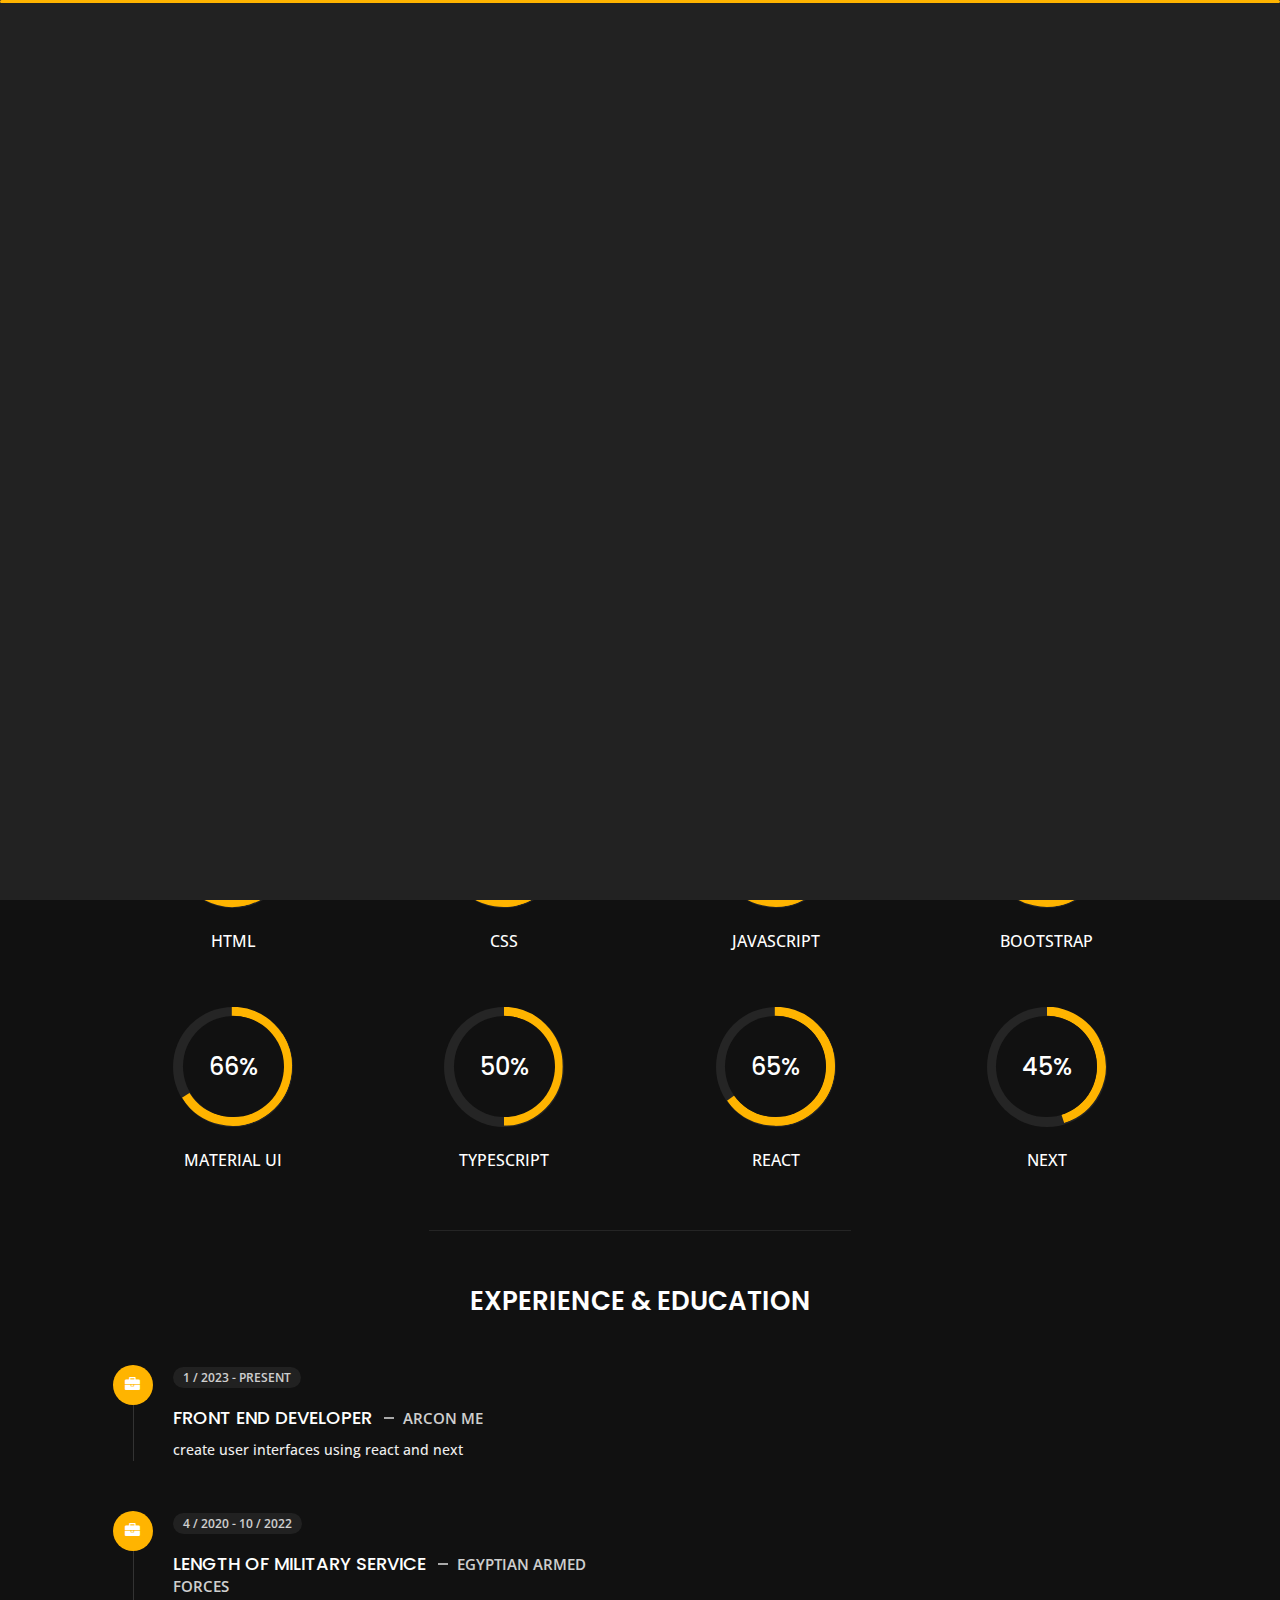
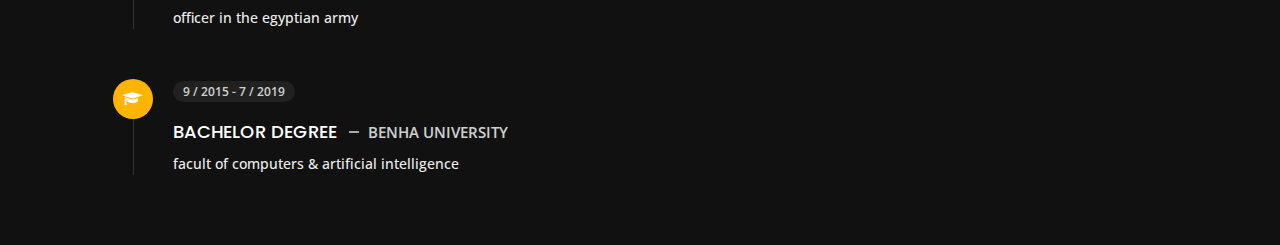
==== commit cf5893e9: "change data" ====
--- a/about.html
+++ b/about.html
@@ -4,9 +4,9 @@
 
 <head>
     <meta charset="utf-8">
-    <title>About Personal Portfolio</title>
+    <title>Karim</title>
     <meta name="viewport" content="width=device-width, initial-scale=1">
-
+    <link rel="icon" type="image/x-icon" href="/img/favicon.ico">
     <!-- Template Google Fonts -->
     <link href="https://fonts.googleapis.com/css?family=Poppins:400,400i,500,500i,600,600i,700,700i,800,800i,900,900i" rel="stylesheet">
     <link href="https://fonts.googleapis.com/css?family=Open+Sans:300,400,400i,600,600i,700" rel="stylesheet">
@@ -111,12 +111,12 @@
                 <h2>Contact</h2>
             </a>
         </li>
-        <li class="icon-box">
+        <!-- <li class="icon-box">
             <i class="fa fa-comments"></i>
             <a href="blog.html">
                 <h2>Blog</h2>
             </a>
-        </li>
+        </li> -->
     </ul>
     <!-- Fixed Navigation Ends -->
     <!-- Mobile Menu Starts -->
@@ -131,7 +131,7 @@
                 <li class="active"><a href="about.html"><i class="fa fa-user"></i><span>About</span></a></li>
                 <li><a href="portfolio.html"><i class="fa fa-folder-open"></i><span>Portfolio</span></a></li>
                 <li><a href="contact.html"><i class="fa fa-envelope-open"></i><span>Contact</span></a></li>
-                <li><a href="blog.html"><i class="fa fa-comments"></i><span>Blog</span></a></li>
+                <!-- <li><a href="blog.html"><i class="fa fa-comments"></i><span>Blog</span></a></li> -->
             </ul>
         </div>
     </nav>
@@ -155,24 +155,24 @@
                         <h3 class="text-uppercase custom-title mb-0 ft-wt-600">personal infos</h3>
                     </div>
                     <div class="col-12 d-block d-sm-none">
-                        <img src="img/img-mobile.jpg" class="img-fluid main-img-mobile" alt="my picture" />
+                        <img src="img/me.jpg" class="img-fluid main-img-mobile" alt="my picture" />
                     </div>
                     <div class="col-6">
                         <ul class="about-list list-unstyled open-sans-font">
-                            <li> <span class="title">first name :</span> <span class="value d-block d-sm-inline-block d-lg-block d-xl-inline-block">Steve</span> </li>
-                            <li> <span class="title">last name :</span> <span class="value d-block d-sm-inline-block d-lg-block d-xl-inline-block">Milner</span> </li>
-                            <li> <span class="title">Age :</span> <span class="value d-block d-sm-inline-block d-lg-block d-xl-inline-block">27 Years</span> </li>
-                            <li> <span class="title">Nationality :</span> <span class="value d-block d-sm-inline-block d-lg-block d-xl-inline-block">Tunisian</span> </li>
+                            <li> <span class="title">first name :</span> <span class="value d-block d-sm-inline-block d-lg-block d-xl-inline-block">Karim</span> </li>
+                            <li> <span class="title">last name :</span> <span class="value d-block d-sm-inline-block d-lg-block d-xl-inline-block">Karam</span> </li>
+                            <li> <span class="title">Age :</span> <span class="value d-block d-sm-inline-block d-lg-block d-xl-inline-block">26 Years</span> </li>
+                            <li> <span class="title">Nationality :</span> <span class="value d-block d-sm-inline-block d-lg-block d-xl-inline-block">Egyptian</span> </li>
                             <li> <span class="title">Freelance :</span> <span class="value d-block d-sm-inline-block d-lg-block d-xl-inline-block">Available</span> </li>
                         </ul>
                     </div>
                     <div class="col-6">
                         <ul class="about-list list-unstyled open-sans-font">
-                            <li> <span class="title">Address :</span> <span class="value d-block d-sm-inline-block d-lg-block d-xl-inline-block">Tunis</span> </li>
-                            <li> <span class="title">phone :</span> <span class="value d-block d-sm-inline-block d-lg-block d-xl-inline-block">+21621184010</span> </li>
-                            <li> <span class="title">Email :</span> <span class="value d-block d-sm-inline-block d-lg-block d-xl-inline-block">you@mail.com</span> </li>
-                            <li> <span class="title">Skype :</span> <span class="value d-block d-sm-inline-block d-lg-block d-xl-inline-block">steve.milner</span> </li>
-                            <li> <span class="title">langages :</span> <span class="value d-block d-sm-inline-block d-lg-block d-xl-inline-block">French, English</span> </li>
+                            <li> <span class="title">Address :</span> <span class="value d-block d-sm-inline-block d-lg-block d-xl-inline-block">Egypt</span> </li>
+                            <li> <span class="title">phone :</span> <span class="value d-block d-sm-inline-block d-lg-block d-xl-inline-block">+201092350393</span> </li>
+                            <li> <span class="title">Email :</span> <span class="value d-block d-sm-inline-block d-lg-block d-xl-inline-block">karamkarim454@gmail.com</span> </li>
+                            <li> <span class="title">military status :</span> <span class="value d-block d-sm-inline-block d-lg-block d-xl-inline-block">completed</span> </li>
+                            <li> <span class="title">langages :</span> <span class="value d-block d-sm-inline-block d-lg-block d-xl-inline-block">Arabic , English</span> </li>
                         </ul>
                     </div>
                     <div class="col-12 mt-3">
@@ -186,17 +186,17 @@
                 <div class="row">
                     <div class="col-6">
                         <div class="box-stats with-margin">
-                            <h3 class="poppins-font position-relative">12</h3>
+                            <h3 class="poppins-font position-relative">1</h3>
                             <p class="open-sans-font m-0 position-relative text-uppercase">years of <span class="d-block">experience</span></p>
                         </div>
                     </div>
                     <div class="col-6">
                         <div class="box-stats with-margin">
-                            <h3 class="poppins-font position-relative">97</h3>
+                            <h3 class="poppins-font position-relative">4</h3>
                             <p class="open-sans-font m-0 position-relative text-uppercase">completed <span class="d-block">projects</span></p>
                         </div>
                     </div>
-                    <div class="col-6">
+                    <!-- <div class="col-6">
                         <div class="box-stats">
                             <h3 class="poppins-font position-relative">81</h3>
                             <p class="open-sans-font m-0 position-relative text-uppercase">Happy<span class="d-block">customers</span></p>
@@ -207,7 +207,7 @@
                             <h3 class="poppins-font position-relative">53</h3>
                             <p class="open-sans-font m-0 position-relative text-uppercase">awards <span class="d-block">won</span></p>
                         </div>
-                    </div>
+                    </div> -->
                 </div>
             </div>
             <!-- Boxes Ends -->
@@ -219,8 +219,8 @@
                 <h3 class="text-uppercase pb-4 pb-sm-5 mb-3 mb-sm-0 text-left text-sm-center custom-title ft-wt-600">My Skills</h3>
             </div>
             <div class="col-6 col-md-3 mb-3 mb-sm-5">
-                <div class="c100 p25">
-                    <span>25%</span>
+                <div class="c100 p95">
+                    <span>90%</span>
                     <div class="slice">
                         <div class="bar"></div>
                         <div class="fill"></div>
@@ -229,24 +229,24 @@
                 <h6 class="text-uppercase open-sans-font text-center mt-2 mt-sm-4">html</h6>
             </div>
             <div class="col-6 col-md-3 mb-3 mb-sm-5">
-                <div class="c100 p89">
-                    <span>89%</span>
+                <div class="c100 p90">
+                    <span>70%</span>
+                    <div class="slice">
+                        <div class="bar"></div>
+                        <div class="fill"></div>
+                    </div>
+                </div>
+                <h6 class="text-uppercase open-sans-font text-center mt-2 mt-sm-4">css</h6>
+            </div>
+            <div class="col-6 col-md-3 mb-3 mb-sm-5">
+                <div class="c100 p66">
+                    <span>70%</span>
                     <div class="slice">
                         <div class="bar"></div>
                         <div class="fill"></div>
                     </div>
                 </div>
                 <h6 class="text-uppercase open-sans-font text-center mt-2 mt-sm-4">javascript</h6>
-            </div>
-            <div class="col-6 col-md-3 mb-3 mb-sm-5">
-                <div class="c100 p70">
-                    <span>70%</span>
-                    <div class="slice">
-                        <div class="bar"></div>
-                        <div class="fill"></div>
-                    </div>
-                </div>
-                <h6 class="text-uppercase open-sans-font text-center mt-2 mt-sm-4">css</h6>
             </div>
             <div class="col-6 col-md-3 mb-3 mb-sm-5">
                 <div class="c100 p66">
@@ -256,17 +256,17 @@
                         <div class="fill"></div>
                     </div>
                 </div>
-                <h6 class="text-uppercase open-sans-font text-center mt-2 mt-sm-4">php</h6>
-            </div>
-            <div class="col-6 col-md-3 mb-3 mb-sm-5">
-                <div class="c100 p95">
-                    <span>95%</span>
-                    <div class="slice">
-                        <div class="bar"></div>
-                        <div class="fill"></div>
-                    </div>
-                </div>
-                <h6 class="text-uppercase open-sans-font text-center mt-2 mt-sm-4">wordpress</h6>
+                <h6 class="text-uppercase open-sans-font text-center mt-2 mt-sm-4">bootstrap</h6>
+            </div>
+            <div class="col-6 col-md-3 mb-3 mb-sm-5">
+                <div class="c100 p66">
+                    <span>66%</span>
+                    <div class="slice">
+                        <div class="bar"></div>
+                        <div class="fill"></div>
+                    </div>
+                </div>
+                <h6 class="text-uppercase open-sans-font text-center mt-2 mt-sm-4">material ui</h6>
             </div>
             <div class="col-6 col-md-3 mb-3 mb-sm-5">
                 <div class="c100 p50">
@@ -276,7 +276,7 @@
                         <div class="fill"></div>
                     </div>
                 </div>
-                <h6 class="text-uppercase open-sans-font text-center mt-2 mt-sm-4">jquery</h6>
+                <h6 class="text-uppercase open-sans-font text-center mt-2 mt-sm-4">typescript</h6>
             </div>
             <div class="col-6 col-md-3 mb-3 mb-sm-5">
                 <div class="c100 p65">
@@ -286,7 +286,7 @@
                         <div class="fill"></div>
                     </div>
                 </div>
-                <h6 class="text-uppercase open-sans-font text-center mt-2 mt-sm-4">angular</h6>
+                <h6 class="text-uppercase open-sans-font text-center mt-2 mt-sm-4">react</h6>
             </div>
             <div class="col-6 col-md-3 mb-3 mb-sm-5">
                 <div class="c100 p45">
@@ -296,7 +296,7 @@
                         <div class="fill"></div>
                     </div>
                 </div>
-                <h6 class="text-uppercase open-sans-font text-center mt-2 mt-sm-4">react</h6>
+                <h6 class="text-uppercase open-sans-font text-center mt-2 mt-sm-4">next</h6>
             </div>
         </div>
         <!-- Skills Ends -->
@@ -313,30 +313,30 @@
                             <div class="icon">
                                 <i class="fa fa-briefcase"></i>
                             </div>
-                            <span class="time open-sans-font text-uppercase">2018 - Present</span>
-                            <h5 class="poppins-font text-uppercase">Web Developer <span class="place open-sans-font">Envato</span></h5>
-                            <p class="open-sans-font">Lorem ipsum dolor sit amet, consectetur tempor incididunt ut labore adipisicing elit, </p>
+                            <span class="time open-sans-font text-uppercase">1 / 2023 - Present</span>
+                            <h5 class="poppins-font text-uppercase">front end developer <span class="place open-sans-font">Arcon ME</span></h5>
+                            <p class="open-sans-font">create user interfaces using react and next  </p>
                         </li>
                         <li>
                             <div class="icon">
                                 <i class="fa fa-briefcase"></i>
                             </div>
-                            <span class="time open-sans-font text-uppercase">2013 - 2018</span>
-                            <h5 class="poppins-font text-uppercase">UI/UX Designer <span class="place open-sans-font">Themeforest</span></h5>
-                            <p class="open-sans-font">Lorem incididunt dolor sit amet, consectetur eiusmod dunt doldunt dol elit, tempor incididunt</p>
-                        </li>
-                        <li>
-                            <div class="icon">
-                                <i class="fa fa-briefcase"></i>
-                            </div>
-                            <span class="time open-sans-font text-uppercase">2005 - 2013</span>
-                            <h5 class="poppins-font text-uppercase">Consultant <span class="place open-sans-font">Videohive</span></h5>
-                            <p class="open-sans-font">Lorem ipsum dolor sit amet, tempor incididunt ut laboreconsectetur elit, sed do eiusmod tempor duntt</p>
+                            <span class="time open-sans-font text-uppercase">4 / 2020 - 10 / 2022</span>
+                            <h5 class="poppins-font text-uppercase">length of military service <span class="place open-sans-font">Egyptian Armed Forces</span></h5>
+                            <p class="open-sans-font"> officer in the egyptian army </p>
+                        </li>
+                        <li>
+                            <div class="icon">
+                                <i class="fa fa-graduation-cap"></i>
+                            </div>
+                            <span class="time open-sans-font text-uppercase">9 / 2015 - 7 / 2019 </span>
+                            <h5 class="poppins-font text-uppercase">Bachelor Degree  <span class="place open-sans-font">Benha University</span></h5>
+                            <p class="open-sans-font">facult of computers & artificial intelligence </p>
                         </li>
                     </ul>
                 </div>
             </div>
-            <div class="col-lg-6 m-15px-tb">
+            <!-- <div class="col-lg-6 m-15px-tb">
                 <div class="resume-box">
                     <ul>
                         <li>
@@ -365,7 +365,7 @@
                         </li>
                     </ul>
                 </div>
-            </div>
+            </div> -->
         </div>
         <!-- Experience & Education Ends -->
     </div>
--- a/css/style.css
+++ b/css/style.css
@@ -499,7 +499,7 @@
 }
 
 .home .bg {
-  background-image: url(../img/2.jpg);
+  background-image: url(../img/me.jpg);
   background-size: cover;
   background-repeat: no-repeat;
   background-position: top;
